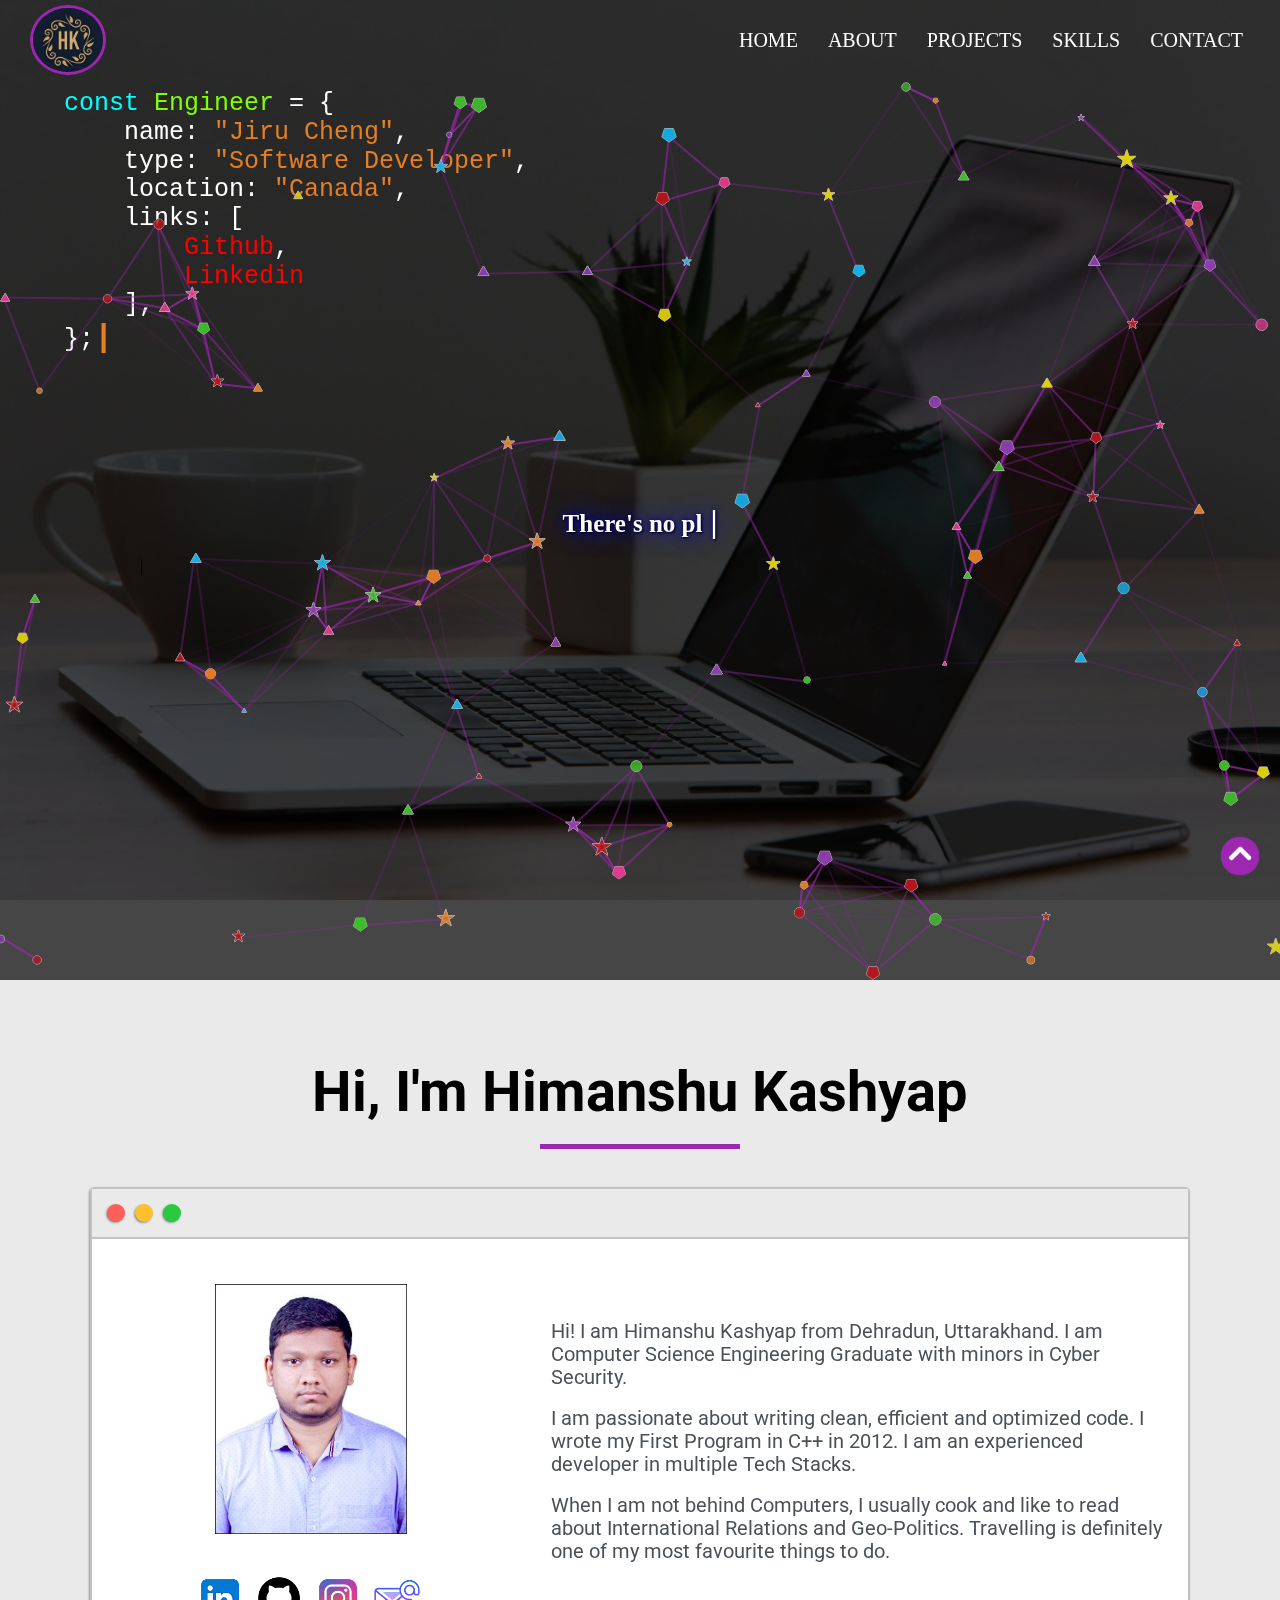
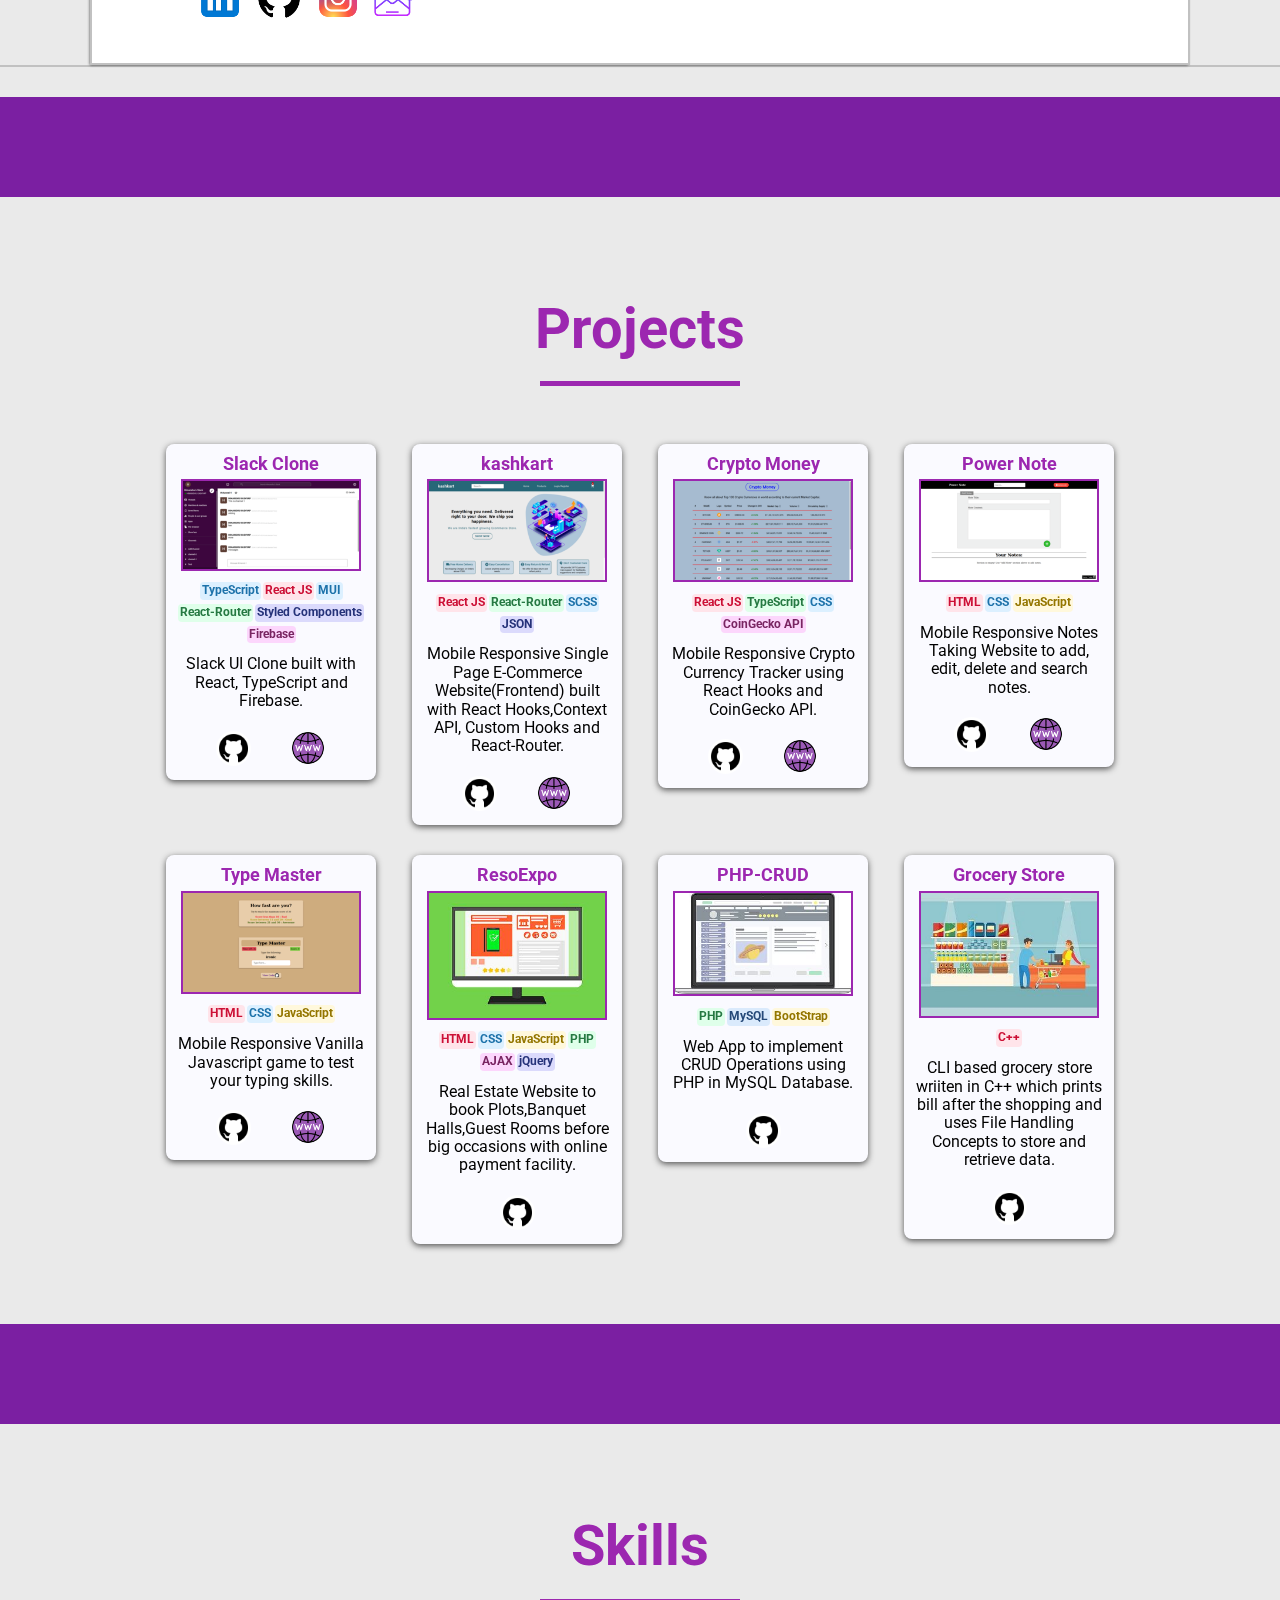
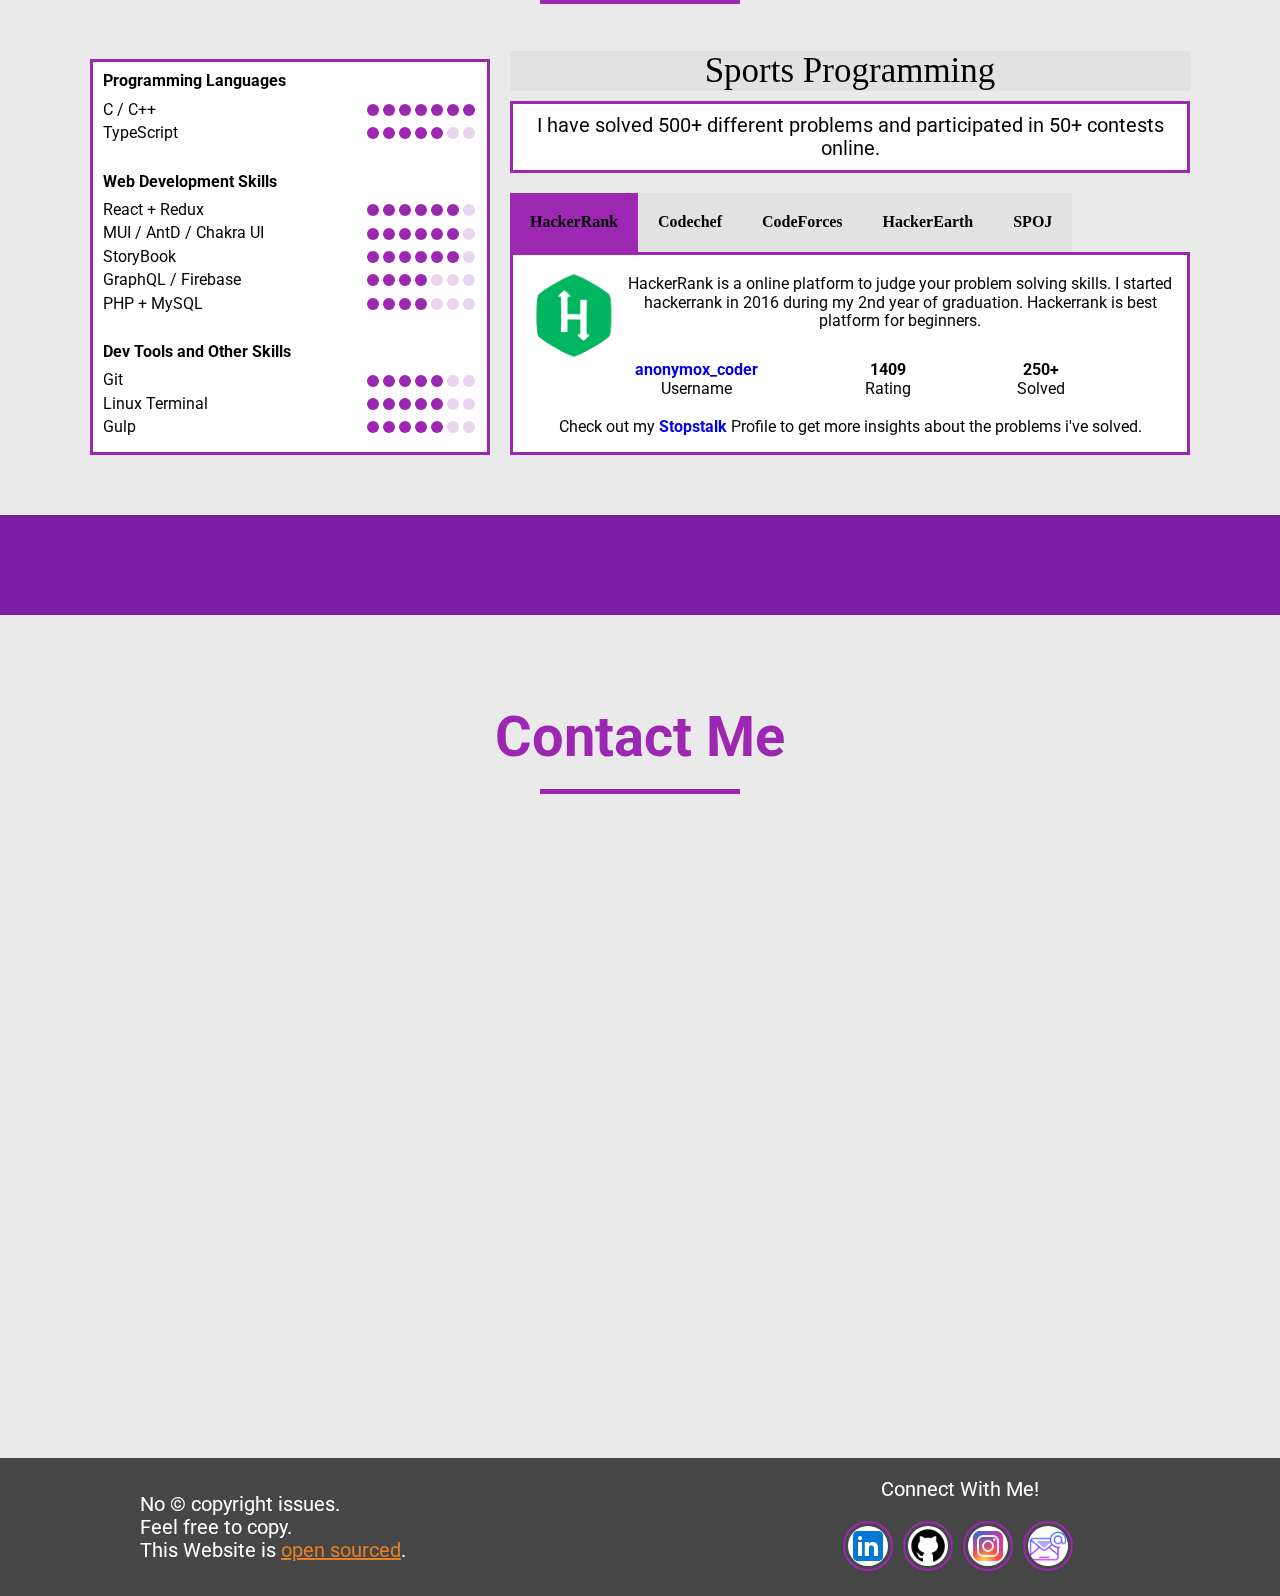
==== index.html @ 7e1792e7 "my portfolio first commit" ====
<!-- 

Greetings !
________________________________________________________________________________________

if (employer) 
{
    yes, I'm always looking for great opportunities;
}
else if (need my help) 
{
    ping me! lets discuss how will I help you;
}
else if (geek) 
{
    hi, I love to be friends with like minded people.
    Connect and Message me, maybe we could help each other.
}

________________________________________________________________________________________

No copyright issues.
Feel free to copy anything and everything from this website.
________________________________________________________________________________________

Website Live on: 9-Oct-2020
Last updated: 28-Nov-2021

Cheers,
Jiru cheng
mailto: jirucheng1202@gmail.com

-->

<!DOCTYPE html>
<html lang="en">

<head>
    <title>Jiru Cheng</title>
    <meta charset="UTF-8">
    <meta name="keywords"
    content="jiru, jirucheng, jirucheng1202, bytebelle, bytebelle0web, software developer, web developer">
    <meta name="description"
        content="Hey, I'm Jiru Cheng a Software Developer from Ottawa, Canada. Here's my portfolio where you can see all my projects, blogs, and achievements.">
    <meta name="author" content="Jiru Cheng">
    <meta name="robots" content="index, follow">
    <meta name="viewport" content="width=device-width, initial-scale=1.0">
    <meta http-equiv="X-UA-Compatible" content="ie=edge">
    <meta name="theme-color" content="#ffffff">

    <link rel="icon" type="image/png" sizes="192x192" href="images/android-chrome-192x192.png">
    <link rel="apple-touch-icon" sizes="180x180" href="images/apple-touch-icon.png">
    <link rel="icon" type="image/png" sizes="32x32" href="images/favicon-32x32.png">
    <link rel="icon" type="image/png" sizes="16x16" href="images/favicon-16x16.png">

    <link rel="stylesheet" type="text/css" href="css/style.css">
    <link rel="stylesheet" type="text/css" href="css/responsive.css">
    <link rel="stylesheet" type="text/css" href="css/normalize.css">

</head>

<body>

    <div class="loader">
        <div class="load-container">
            <p>Fetching</p>
            <div class="loader-dot dot-1"></div>
            <div class="loader-dot dot-2"></div>
            <div class="loader-dot dot-3"></div>
        </div>
        <img src="images/gears.gif" alt="Preloader Image">
    </div>

    <nav class="navbar background height-mob-nav loaderVisibility">
        <div class="logo">
            <img src="images/logo2.jpg" alt="logo">
        </div>

        <ul class="nav-list opacity-mob-nav">
            <li><a href="#home">Home</a></li>
            <li><a href="#about">About</a></li>
            <li><a href="#projects">Projects</a></li>
            <li><a href="#skills">Skills</a></li>
            <li><a href="#contact">Contact</a></li>
        </ul>

        <div class="menu">
            <div class="line1"></div>
            <div class="line2"></div>
            <div class="line3"></div>
        </div>
    </nav>

    <section id="particles-js" class="background loaderVisibility">
        <section class="about-section" id="home">
            <div class="box-main">
                <div class="first-half">
                    <pre class="about-code"><span class="code-info">const</span> <span class="string-highlight">Engineer</span><span class="code-input"> = {
    name: </span><span class="code-data">"Jiru Cheng"</span><span class="code-input">,
    type: </span><span class="code-data">"Software Developer"</span><span class="code-input">,
    location: </span><span class="code-data">"Canada"</span><span class="code-input">,
    links: [</span><span>
        <a class="code-links" href="https://github.com/ByteBell0web/ByteBlle" target="_blank">Github</a><span class="code-input">,</span>
        <a class="code-links" href="" target="_blank">Linkedin</a>
    </span><span class="code-input">],
};</span></pre>
                </div>

                <div class="second-half">
                    <h1 class="typer"></h1>
                </div>
            </div>
        </section>
    </section>

    <section id="about" class="loaderVisibility">
        <h1>Hi, I'm Himanshu Kashyap</h1>
        <div class="about-container">
            <div class="about-nav">
                <div id="dot-1" class="dot"></div>
                <div id="dot-2" class="dot"></div>
                <div id="dot-3" class="dot"></div>
            </div>

            <div class="about-box">
                <div class="left-box">
                    <div class="myimage">
                        <img src="images/my.jpg" alt="my image">
                    </div>

                    <div class="social">
                        <a href="https://www.linkedin.com/in/himankash/" target="_blank"><img src="images/linkedin.png"
                                class="social-logo" alt="Linkedin Logo"></a>
                        <a href="https://github.com/iamhiman/" target="_blank"><img src="images/github.png"
                                class="social-logo" alt="Github Logo"></a>
                        <a href="https://www.instagram.com/himan_kash/" target="_blank"><img src="images/instagram.png"
                                class="social-logo" alt="Instagram Logo"></a>
                        <a href="mailto:kashyap.himanshu27@rocketmail.com" target="_blank"><img src="images/mail.png"
                                class="social-logo" alt="Email Logo"></a>
                    </div>
                </div>

                <div class="right-box">
                    <div class="about-para">
                        <p>Hi! I am Himanshu Kashyap from Dehradun, Uttarakhand. I am Computer Science Engineering
                            Graduate with minors in Cyber Security.</p>
                        <br>

                        <p>I am passionate about writing clean, efficient and optimized code. I wrote my First Program
                            in
                            C++ in 2012. I am an experienced developer in multiple Tech Stacks.</p><br>

                        <p>When I am not behind Computers, I usually cook and like to read about International Relations
                            and Geo-Politics. Travelling is definitely one of my most favourite things to do.</p><br>
                    </div>
                </div>
            </div>
        </div>
    </section>
    <hr>

    <section id="projects" class="loaderVisibility">
        <h1 class="projects-heading">Projects</h1>
        <div class="projects-container">
            <div class="project-card">
                <p class="project-heading">Slack Clone</p>
                <img src="images/slack.png" alt="kashkart" class="project-img">

                <p class="tags">
                    <span class="lang scss">TypeScript</span>
                    <span class="lang react-js">React JS</span>
                    <span class="lang scss">MUI</span>
                    <span class="lang react-router">React-Router</span>
                    <span class="lang json">Styled Components</span>
                    <span class="lang api">Firebase</span>
                </p>

                <p class="project-text">Slack UI Clone built with React, TypeScript and Firebase.</p>

                <div class="project-btn-container">
                    <a href="https://github.com/iamhiman/slack-clone" target="_blank" class="project-btn"><img
                            src="images/github.png" alt="kashkart"></a>
                    <a href="https://slack-clone-hk-e1070.web.app/" target="_blank" class="project-btn"><img
                            src="images/web.png" alt="kashkart"></a>
                </div>
            </div>

            <div class="project-card">
                <p class="project-heading">kashkart</p>
                <img src="images/kashkart.png" alt="kashkart" class="project-img">

                <p class="tags">
                    <span class="lang react-js">React JS</span>
                    <span class="lang react-router">React-Router</span>
                    <span class="lang scss">SCSS</span>
                    <span class="lang json">JSON</span>
                </p>

                <p class="project-text">Mobile Responsive Single Page E-Commerce Website(Frontend) built with React
                    Hooks,Context API, Custom Hooks and React-Router.</p>

                <div class="project-btn-container">
                    <a href="https://github.com/iamhiman/kashkart" target="_blank" class="project-btn"><img
                            src="images/github.png" alt="kashkart"></a>
                    <a href="https://kashkart.netlify.app" target="_blank" class="project-btn"><img src="images/web.png"
                            alt="kashkart"></a>
                </div>
            </div>

            <div class="project-card">
                <p class="project-heading">Crypto Money</p>
                <img src="images/crypto-money.png" alt="crypto-money" class="project-img">

                <p class="tags">
                    <span class="lang react-js">React JS</span>
                    <span class="lang react-router">TypeScript</span>
                    <span class="lang css">CSS</span>
                    <span class="lang api">CoinGecko API</span>
                </p>

                <p class="project-text">Mobile Responsive Crypto Currency Tracker using React Hooks and CoinGecko API.
                </p>

                <div class="project-btn-container">
                    <a href="https://github.com/iamhiman/crypto-money" target="_blank" class="project-btn"><img
                            src="images/github.png" alt="kashkart"></a>
                    <a href="https://crypto-money.netlify.app" target="_blank" class="project-btn"><img
                            src="images/web.png" alt="kashkart"></a>
                </div>
            </div>

            <div class="project-card">
                <p class="project-heading">Power Note</p>
                <img src="images/power-note.png" alt="power-note" class="project-img">

                <p class="tags">
                    <span class="lang html">HTML</span>
                    <span class="lang css">CSS</span>
                    <span class="lang js">JavaScript</span>
                </p>

                <p class="project-text">Mobile Responsive Notes Taking Website to add, edit, delete and search notes.
                </p>

                <div class="project-btn-container">
                    <a href="https://github.com/iamhiman/power-note" target="_blank" class="project-btn"><img
                            src="images/github.png" alt="kashkart"></a>
                    <a href="https://power-note.netlify.app" target="_blank" class="project-btn"><img
                            src="images/web.png" alt="kashkart"></a>
                </div>
            </div>

            <div class="project-card">
                <p class="project-heading">Type Master</p>
                <img src="images/type-master.png" alt="type-master" class="project-img">

                <p class="tags">
                    <span class="lang html">HTML</span>
                    <span class="lang css">CSS</span>
                    <span class="lang js">JavaScript</span>
                </p>

                <p class="project-text">Mobile Responsive Vanilla Javascript game to test your typing skills.</p>

                <div class="project-btn-container">
                    <a href="https://github.com/iamhiman/type-master" target="_blank" class="project-btn"><img
                            src="images/github.png" alt="kashkart"></a>
                    <a href="https://type-master.netlify.app" target="_blank" class="project-btn"><img
                            src="images/web.png" alt="kashkart"></a>
                </div>
            </div>

            <div class="project-card">
                <p class="project-heading">ResoExpo</p>
                <img src="images/resoexpo.jpg" alt="resoexpo" class="project-img">

                <p class="tags">
                    <span class="lang html">HTML</span>
                    <span class="lang css">CSS</span>
                    <span class="lang js">JavaScript</span>
                    <span class="lang php">PHP</span>
                    <span class="lang ajax">AJAX</span>
                    <span class="lang jquery">jQuery</span>
                </p>

                <p class="project-text">Real Estate Website to book Plots,Banquet Halls,Guest Rooms before big occasions
                    with online payment facility.</p>

                <div class="project-btn-container">
                    <a href="https://github.com/iamhiman/resoexpo-capstone" target="_blank" class="project-btn"><img
                            src="images/github.png" alt="kashkart"></a>
                </div>
            </div>

            <div class="project-card">
                <p class="project-heading">PHP-CRUD</p>
                <img src="images/crud.jpg" alt="crud" class="project-img">

                <p class="tags">
                    <span class="lang php">PHP</span>
                    <span class="lang mysql">MySQL</span>
                    <span class="lang bootstrap">BootStrap</span>
                </p>

                <p class="project-text">Web App to implement CRUD Operations using PHP in MySQL Database.</p>

                <div class="project-btn-container">
                    <a href="https://github.com/iamhiman/php-CRUD" target="_blank" class="project-btn"><img
                            src="images/github.png" alt="kashkart"></a>
                </div>
            </div>

            <div class="project-card">
                <p class="project-heading">Grocery Store</p>
                <img src="images/grocery.jpg" alt="grocery-store" class="project-img">

                <p class="tags">
                    <span class="lang cpp">C++</span>
                </p>

                <p class="project-text">CLI based grocery store wriiten in C++ which prints bill after the shopping and
                    uses File Handling
                    Concepts to store and retrieve data.</p>

                <div class="project-btn-container">
                    <a href="https://github.com/iamhiman/grocery-store" target="_blank" class="project-btn"><img
                            src="images/github.png" alt="kashkart"></a>
                </div>
            </div>
        </div>
    </section>
    <hr>

    <section id="skills" class="loaderVisibility">
        <h1>Skills</h1>
        <div class="skills-container">
            <div class="skills-box">
                <div class="program-lang">
                    <p class="sub-heading">Programming Languages</p>
                    <ul class="skills-nav">
                        <li>
                            <p>C / C++</p>
                            <div class="rating">
                                <span></span><span></span><span></span><span></span><span></span><span></span><span></span>
                            </div>
                        </li>
                        <li>
                            <p>TypeScript</p>
                            <div class="rating">
                                <span></span><span></span><span></span><span></span><span></span>
                                <span class="rating-none"></span>
                                <span class="rating-none"></span>
                            </div>
                        </li>
                    </ul>
                </div>

                <div class="web">
                    <p class="sub-heading">Web Development Skills</p>
                    <ul class="skills-nav">
                        <li>
                            <p>React + Redux</p>
                            <div class="rating">
                                <span></span><span></span><span></span><span></span><span></span><span></span>
                                <span class="rating-none"></span>
                            </div>
                        </li>
                        <li>
                            <p>MUI / AntD / Chakra UI</p>
                            <div class="rating">
                                <span></span><span></span><span></span><span></span><span></span><span></span>
                                <span class="rating-none"></span>
                            </div>
                        </li>
                        <li>
                            <p>StoryBook</p>
                            <div class="rating">
                                <span></span><span></span><span></span><span></span><span></span><span></span>
                                <span class="rating-none"></span>
                            </div>
                        </li>
                        <li>
                            <p>GraphQL / Firebase</p>
                            <div class="rating">
                                <span></span><span></span><span></span><span></span>
                                <span class="rating-none"></span>
                                <span class="rating-none"></span>
                                <span class="rating-none"></span>
                            </div>
                        </li>
                        <li>
                            <p>PHP + MySQL</p>
                            <div class="rating">
                                <span></span><span></span><span></span><span></span>
                                <span class="rating-none"></span>
                                <span class="rating-none"></span>
                                <span class="rating-none"></span>
                            </div>
                        </li>
                    </ul>
                </div>

                <div class="dev-tools">
                    <p class="sub-heading">Dev Tools and Other Skills</p>
                    <ul class="skills-nav">
                        <li>
                            <p>Git</p>
                            <div class="rating">
                                <span></span><span></span><span></span><span></span><span></span>
                                <span class="rating-none"></span>
                                <span class="rating-none"></span>
                            </div>
                        </li>
                        <li>
                            <p>Linux Terminal</p>
                            <div class="rating">
                                <span></span><span></span><span></span><span></span><span></span>
                                <span class="rating-none"></span>
                                <span class="rating-none"></span>
                            </div>
                        </li>
                        <li>
                            <p>Gulp</p>
                            <div class="rating">
                                <span></span><span></span><span></span><span></span><span></span>
                                <span class="rating-none"></span>
                                <span class="rating-none"></span>
                            </div>
                        </li>
                    </ul>
                </div>
            </div>

            <div class="sports-programming">
                <p class="content-head">Sports Programming</p>
                <p class="content-text">I have solved 500+ different problems and participated in 50+ contests online.
                </p>
                <div class="mytabs">
                    <input type="radio" id="hackerrank" name="mytabs" checked="checked">
                    <label for="hackerrank">HackerRank</label>
                    <div class="tab">
                        <div class="tab-header">
                            <img src="images/hackerrank.png" alt="hackerrank logo">
                            <p class="tab-text">HackerRank is a online platform to judge your problem solving skills. I
                                started hackerrank in 2016 during my 2nd year of graduation. Hackerrank is best platform
                                for beginners.</p>
                        </div>
                        <div class="coding-section">
                            <div>
                                <p><a href="https://www.hackerrank.com/anonymox_coder"
                                        target="_blank"><b>anonymox_coder</b></a></p>
                                <p>Username</p>
                            </div>
                            <div>
                                <p><b>1409</b></p>
                                <p>Rating</p>
                            </div>
                            <div>
                                <p><b>250+</b></p>
                                <p>Solved</p>
                            </div>
                        </div>

                        <p>Check out my <a href="https://www.stopstalk.com/user/profile/himan_kash"
                                target="_blank"><b>Stopstalk</b></a> Profile to get more insights about the problems
                            i've solved. </p>
                    </div>

                    <input type="radio" id="codechef" name="mytabs">
                    <label for="codechef">Codechef</label>
                    <div class="tab">
                        <div class="tab-header">
                            <img src="images/codechef.png" alt="codechef logo">
                            <p class="tab-text">Codechef is a global programming community that fosters learning and
                                friendly competition. It hosts 3 mandatory global contests per month.</p>
                        </div>
                        <div class="coding-section">
                            <div>
                                <p><a href="https://www.codechef.com/users/himan_kash"
                                        target="_blank"><b>himan_kash</b></a></p>
                                <p>Username</p>
                            </div>
                            <div>
                                <p><b>1555</b></p>
                                <p>Rating</p>
                            </div>
                            <div>
                                <p><b>100+</b></p>
                                <p>Solved</p>
                            </div>
                        </div>
                        <p>Check out my <a href="https://www.stopstalk.com/user/profile/himan_kash"
                                target="_blank"><b>Stopstalk</b></a> Profile to get more insights about the problems
                            i've solved. </p>
                    </div>

                    <input type="radio" id="codeforces" name="mytabs">
                    <label for="codeforces">CodeForces</label>
                    <div class="tab">
                        <div class="tab-header">
                            <img src="images/codeforces.png" alt="codeforces logo">
                            <p class="tab-text">Codeforces is a Russian website dedicated to competitive programming.
                                Codeforces organises 4-6 short contest per month.</p>
                        </div>
                        <div class="coding-section">
                            <div>
                                <p><a href="https://codeforces.com/profile/himan_kash_27"
                                        target="_blank"><b>himan_kash_27</b></a></p>
                                <p>Username</p>
                            </div>
                            <div>
                                <p><b>1094</b></p>
                                <p>Rating</p>
                            </div>
                            <div>
                                <p><b>100+</b></p>
                                <p>Solved</p>
                            </div>
                        </div>
                        <p>Check out my <a href="https://www.stopstalk.com/user/profile/himan_kash"
                                target="_blank"><b>Stopstalk</b></a> Profile to get more insights about the problems
                            i've solved. </p>
                    </div>

                    <input type="radio" id="hackerearth" name="mytabs">
                    <label for="hackerearth">HackerEarth</label>
                    <div class="tab">
                        <div class="tab-header">
                            <img src="images/hackerearth.png" alt="hackerearth logo">
                            <p class="tab-text">HackerEarth is a startup technology company based in Bangalore, India
                                that provides recruitment solutions. Hackerearth also has good tutorials for learning
                                new topics.</p>
                        </div>
                        <div class="coding-section">
                            <div>
                                <p><a href="https://www.hackerearth.com/@himan_kash"
                                        target="_blank"><b>himan_kash</b></a></p>
                                <p>Username</p>
                            </div>
                            <div>
                                <p><b>1197</b></p>
                                <p>Rating</p>
                            </div>
                            <div>
                                <p><b>40+</b></p>
                                <p>Solved</p>
                            </div>
                        </div>
                        <p>Check out my <a href="https://www.stopstalk.com/user/profile/himan_kash"
                                target="_blank"><b>Stopstalk</b></a> Profile to get more insights about the problems
                            i've solved. </p>
                    </div>

                    <input type="radio" id="spoj" name="mytabs">
                    <label for="spoj">SPOJ</label>
                    <div class="tab">
                        <div class="tab-header">
                            <img src="images/spoj.png" alt="spoj logo">
                            <p class="tab-text">SPOJ – Sphere Online Judge – is a problemset archive, online judge and
                                contest hosting service accepting solutions in many languages. Spoj has best problem for
                                your learning.</p>
                        </div>
                        <div class="coding-section">
                            <div>
                                <p><a href="https://www.spoj.com/users/him_kash_27/"
                                        target="_blank"><b>him_kash_27</b></a></p>
                                <p>Username</p>
                            </div>
                            <div>
                                <p><b>43038</b></p>
                                <p>World Rank</p>
                            </div>
                            <div>
                                <p><b>17</b></p>
                                <p>Solved</p>
                            </div>
                        </div>
                        <p>Check out my <a href="https://www.stopstalk.com/user/profile/himan_kash"
                                target="_blank"><b>Stopstalk</b></a> Profile to get more insights about the problems
                            i've solved. </p>
                    </div>
                </div>
            </div>
        </div>
    </section>
    <hr>

    <section class="contact loaderVisibility" id="contact">
        <h1 class="text-center">Contact Me</h1>
        <iframe src="form.php" width="100%" style="height:660px;border:none;"></iframe>
    </section>

    <footer class="background loaderVisibility">
        <div class="footer-content">
            <div class="footer-text">
                <p>No &copy; copyright issues.<br>Feel free to copy.<br>This Website is
                    <a href="https://github.com/iamhiman/personal-portfolio-website" target="_blank"
                        class="open-sourced"><span>open sourced</span></a>.
                </p>
            </div>

            <div class="footer-social">
                <div class="footer-social-text">
                    <p>Connect With Me!</p>
                </div>
                <div>
                    <a href="https://www.linkedin.com/in/himankash/" target="_blank"><img src="images/linkedin.png"
                            class="footer-icon" alt="Linkedin Logo"></a>
                    <a href="https://github.com/iamhiman/" target="_blank"><img src="images/github.png"
                            class="footer-icon" alt="Github Logo"></a>
                    <a href="https://www.instagram.com/himan_kash/" target="_blank"><img src="images/instagram.png"
                            class="footer-icon" alt="Instagram Logo"></a>
                    <a href="mailto:kashyap.himanshu27@rocketmail.com" target="_blank"><img src="images/mail.png"
                            class="footer-icon" alt="Email Logo"></a>
                </div>
            </div>
        </div>
    </footer>
    <a class="go-up-btn loaderVisibility" href="#home"><img src="images/scrollup.png" alt="scrollup button"></a>

    <script>
        let loader = document.querySelector(".loader")
        let loaderVisibility = document.getElementsByClassName("loaderVisibility");
        window.addEventListener("load", vanish);

        function vanish() {
            loader.classList.add("disappear");
            let i;
            for (i = 0; i < loaderVisibility.length; i++) {
                loaderVisibility[i].classList.add("noLoaderVisibility");
            }
        }
    </script>

    <script type="text/javascript" src="js/particles.js"></script>
    <script type="text/javascript" src="js/app.js"></script>
    <script type="text/javascript" src="js/typed.js"></script>
    <script type="text/javascript" src="js/script.js"></script>

</body>

</html>
---- css/style.css ----
/* ==================================================
                     Google Fonts
================================================== */

@import url("https://fonts.googleapis.com/css2?family=Roboto:wght@100;300;400;500;700&display=swap");

/* ==================================================
                     CSS Reset
================================================== */

* {
  margin: 0;
  padding: 0;
  box-sizing: border-box;
}

html {
  scroll-behavior: smooth;
  overflow-x: hidden;
}

body {
  background-color: #eaeaea;
}

a,
button {
  outline: none;
}

hr {
  border: 50px solid #7b1fa2;
}

/* ==================================================
                    Preloader
================================================== */

.loader {
  position: fixed;
  background: #d3d3d3;
  height: 100%;
  width: 100%;
  display: -webkit-box;
  display: flex;
  -webkit-box-orient: vertical;
  -webkit-box-direction: normal;
  flex-direction: column;
  -webkit-box-pack: center;
  justify-content: center;
  -webkit-box-align: center;
  align-items: center;
  text-align: center;
}

.load-container {
  margin: 0 50px;
  display: -webkit-inline-box;
  display: inline-flex;
  -webkit-box-align: center;
  align-items: center;
  -webkit-box-pack: center;
  justify-content: center;
}

.load-container p {
  font-size: 30px;
  font-family: "Roboto", sans-serif;
  margin-right: 15px;
  color: #3b3c36;
}

.loader-dot {
  height: 10px;
  width: 10px;
  background-color: rgb(122, 122, 122);
  display: inline-block;
  margin-right: 10px;
  margin-top: 7px;
  border-radius: 50px;
  -webkit-animation: dotLoaders 1.5s linear infinite forwards;
  animation: dotLoaders 1.5s linear infinite forwards;
}

.dot-1 {
  -webkit-animation-delay: 0.25s;
  animation-delay: 0.25s;
}

.dot-2 {
  -webkit-animation-delay: 0.5s;
  animation-delay: 0.5s;
}

.dot-3 {
  -webkit-animation-delay: 0.75s;
  animation-delay: 0.75s;
}

@-webkit-keyframes dotLoaders {
  0% {
    background-color: #3b3c36de;
    -webkit-transform: scale(0.8);
    transform: scale(0.8);
  }

  50% {
    background-color: #0f0f0fd8;
    -webkit-transform: scale(1.5);
    transform: scale(1.5);
  }

  100% {
    background-color: #3b3c36de;
    -webkit-transform: scale(0.8);
    transform: scale(0.8);
  }
}

@keyframes dotLoaders {
  0% {
    background-color: #3b3c36de;
    -webkit-transform: scale(0.8);
    transform: scale(0.8);
  }

  50% {
    background-color: #0f0f0fd8;
    -webkit-transform: scale(1.5);
    transform: scale(1.5);
  }

  100% {
    background-color: #3b3c36de;
    -webkit-transform: scale(0.8);
    transform: scale(0.8);
  }
}

.disappear {
  -webkit-animation: vanish 1s forwards;
  animation: vanish 1s forwards;
}

@-webkit-keyframes vanish {
  100% {
    opacity: 0;
    visibility: hidden;
  }
}

@keyframes vanish {
  100% {
    opacity: 0;
    visibility: hidden;
  }
}

.loaderVisibility {
  visibility: hidden;
  position: fixed;
}

.noLoaderVisibility {
  visibility: visible;
  position: relative;
}

/* ==================================================
                    Particles-js
================================================== */

#particles-js {
  height: 100vh;
  width: 100vw;
}

#particles-js canvas {
  position: absolute;
  z-index: 1;
}

/* ==================================================
                       Navbar
================================================== */

.background {
  background: rgba(0, 0, 0, 0.7) url("../images/bg.jpg");
  background-size: cover;
  background-blend-mode: darken;
  background-attachment: fixed;
  background-position: center center;
}

.logo {
  display: -webkit-box;
  display: flex;
  -webkit-box-align: center;
  align-items: center;
  margin-left: 30px;
}

.logo img {
  width: 76px;
  border-radius: 50%;
  border: 3px solid #9c27b0;
}

.navbar {
  display: -webkit-box;
  display: flex;
  height: 80px;
  position: -webkit-sticky;
  position: sticky;
  top: 0;
  z-index: 999;
}

.nav-list {
  display: -webkit-box;
  display: flex;
  -webkit-box-align: center;
  align-items: center;
  margin-left: auto;
  margin-right: 22px;
}

.nav-list li {
  list-style: none;
}

.nav-list li a {
  position: relative;
  display: block;
  padding: 10px 15px;
  text-align: center;
  font-size: 20px;
  color: white;
  text-transform: uppercase;
  text-decoration: none;
}

.nav-list li a::before {
  content: "";
  position: absolute;
  background: #9c27b0;
  top: 0;
  left: 0;
  width: 100%;
  height: 3px;
  -webkit-transform: scaleX(0);
  transform: scaleX(0);
  -webkit-transform-origin: right;
  transform-origin: right;
  -webkit-transition: 0.7s;
  transition: 0.7s;
}

.nav-list li a:hover::before {
  -webkit-transform: scaleX(1);
  transform: scaleX(1);
}

.nav-list li a::after {
  content: "";
  position: absolute;
  background: #9c27b0;
  bottom: 0;
  right: 0;
  width: 100%;
  height: 3px;
  -webkit-transform: scaleX(0);
  transform: scaleX(0);
  -webkit-transform-origin: left;
  transform-origin: left;
  -webkit-transition: 0.7s;
  transition: 0.7s;
}

.nav-list li a:hover::after {
  -webkit-transform: scaleX(1);
  transform: scaleX(1);
}

.menu {
  display: none;
  position: absolute;
  cursor: pointer;
  right: 5%;
  top: 15px;
}

.line1,
.line2,
.line3 {
  width: 33px;
  background-color: white;
  height: 4px;
  margin: 5px 3px;
}

.line-1 {
  -webkit-transform: rotate(-45deg);
  transform: rotate(-45deg);
  top: 10px;
  position: relative;
}

.line-2 {
  display: none;
}

.line-3 {
  -webkit-transform: rotate(45deg);
  transform: rotate(45deg);
  position: relative;
  top: 1px;
}

/* ==================================================
                  Background Banner
================================================== */

.about-section {
  height: 100vh;
  width: 100vw;
  position: absolute;
}

.box-main {
  display: -webkit-box;
  display: flex;
  max-width: 90%;
  margin: auto;
  height: 500px;
  -webkit-box-orient: vertical;
  -webkit-box-direction: normal;
  flex-direction: column;
  -webkit-box-pack: justify;
  justify-content: space-between;
  -webkit-box-align: center;
  align-items: center;
}

.first-half {
  width: 40%;
  margin-top: 10px;
  align-self: flex-start;
}

.about-code {
  font-size: 25px;
}

.about-code::after {
  content: "|";
  color: #e67e22;
  -webkit-animation: blink 500ms linear infinite alternate;
  animation: blink 500ms linear infinite alternate;
  font-weight: bolder;
  font-size: xx-large;
}

@-webkit-keyframes blink {
  0% {
    opacity: 0;
  }

  100% {
    opacity: 1;
  }
}

@keyframes blink {
  0% {
    opacity: 0;
  }

  100% {
    opacity: 1;
  }
}

.code-info {
  color: #00ffff;
}

.string-highlight {
  color: #7fff00;
}

.code-data {
  color: #e67e22;
}

.code-links {
  text-decoration: none;
  color: #ff0000;
  z-index: 99;
  position: relative;
}

.code-links:hover {
  text-decoration: underline;
  color: #ff0000;
}

.code-input {
  color: #ffffff;
}

.second-half {
  width: 1000px;
  margin: 5px;
}

.typer {
  width: 100%;
  font-size: 25px;
  color: #fff;
  text-align: center;
  text-shadow: 0px 0px 4px #e67e22;
  text-shadow: 1px 1px 2px #000000, 0 0 25px #0000ff, 0 0 5px #00008b;
}

.typer::after {
  content: " |";
  -webkit-animation: blink 0.5s linear infinite;
  animation: blink 0.5s linear infinite;
  font-weight: bolder;
  font-size: xx-large;
}

@keyframes blink {
  0% {
    opacity: 0;
  }

  100% {
    opacity: 1;
  }
}

/* ==================================================
                       About
================================================== */

#about {
  border-bottom: 2px solid #c1c1c1;
  margin-bottom: 30px;
}

#about h1 {
  font-family: "Roboto", sans-serif;
  text-align: center;
  font-size: 56px;
  margin-top: 0px;
  padding-top: 80px;
}

#about h1::after {
  display: block;
  height: 5px;
  background-color: #9c27b0;
  content: " ";
  width: 200px;
  margin: 0 auto;
  margin-top: 20px;
}

.about-container {
  display: -webkit-box;
  display: flex;
  flex-wrap: wrap;
  border: 2px solid #c1c1c1;
  -webkit-box-orient: vertical;
  -webkit-box-direction: normal;
  flex-direction: column;
  max-width: 1100px;
  margin: 0 auto;
  border-radius: 5px 5px 0 0;
  box-shadow: -1px 1px 3px -1px rgba(0, 0, 0, 0.75);
  width: 95%;
}

.about-nav {
  display: -webkit-box;
  display: flex;
  flex-wrap: wrap;
  padding: 10px;
  border-bottom: 2px solid #c1c1c1;
  background-color: #eaeaea;
}

.dot {
  height: 18px;
  width: 18px;
  border-radius: 50%;
  margin: 5px;
  box-shadow: -1px 1px 3px -1px rgba(0, 0, 0, 0.75);
}

#dot-1 {
  background-color: #fc6058;
}

#dot-2 {
  background-color: #fec02f;
}

#dot-3 {
  background-color: #2aca3e;
}

.about-box {
  display: -webkit-box;
  display: flex;
  flex-wrap: wrap;
  background-color: #fff;
  -webkit-box-align: center;
  align-items: center;
  -webkit-box-pack: center;
  justify-content: center;
}

.left-box,
.right-box {
  padding: 10px;
  margin: 10px;
}

.left-box {
  -webkit-box-flex: 1;
  flex: 1 200px;
}

.right-box {
  -webkit-box-flex: 2;
  flex: 2 200px;
  display: -webkit-box;
  display: flex;
  -webkit-box-orient: vertical;
  -webkit-box-direction: normal;
  flex-direction: column;
}

.myimage {
  text-align: center;
}

.myimage img {
  height: 250px;
  margin-top: 25px;
}

.social {
  text-align: center;
  margin-top: 35px;
  margin-bottom: 15px;
}

.social-logo {
  width: 50px;
  margin-right: 5px;
}

.about-para p {
  font-family: "Roboto", sans-serif;
  font-size: 20px;
  color: #4b5156;
}

/* ==================================================
                     Projects
================================================== */

#projects {
  padding-bottom: 60px;
  padding-top: 50px;
}

.projects-heading {
  text-align: center;
  font-family: "Roboto", sans-serif;
  font-size: 56px;
  margin-top: 0;
  padding-top: 50px;
  color: #9c27b0;
}

.projects-heading::after {
  display: block;
  height: 5px;
  background-color: #9c27b0;
  content: " ";
  width: 200px;
  margin: 0 auto;
  margin-top: 20px;
}

.projects-container {
  display: -webkit-box;
  display: flex;
  flex-wrap: wrap;
  max-width: 1000px;
  margin-left: auto;
  margin-right: auto;
  -webkit-box-pack: space-evenly;
  justify-content: space-evenly;
  padding-top: 10px;
}

.project-card {
  padding: 10px;
  margin: 10px;
  margin-bottom: 20px;
  background: #fafaff;
  text-align: center;
  border-radius: 8px;
  font-family: "Roboto", sans-serif;
  box-shadow: 0 2px 6px #555;
  -webkit-box-flex: 0;
  flex: 0 0 210px;
  align-self: flex-start;
}

.project-text {
  margin-top: 10px;
}

.project-heading {
  text-align: center;
  margin-bottom: 5px;
  font-weight: bold;
  color: #9c27b0;
  font-size: 18px;
}

.project-img {
  width: 180px;
  margin-bottom: 5px;
  border: 2px solid #9c27b0;
}

.project-btn-container {
  margin-top: 20px;
  display: -webkit-box;
  display: flex;
  -webkit-box-pack: space-evenly;
  justify-content: space-evenly;
}

.project-btn img {
  width: 35px;
  border-radius: 50%;
}

.lang {
  display: -webkit-inline-box;
  display: inline-flex;
  font-size: 12px;
  border-radius: 4px;
  padding: 2px;
  margin: 2px -1px;
  font-weight: bold;
}

.html,
.react-js {
  background-color: #ffe4ea;
  color: #cc0f35;
}

.html:hover,
.react-js:hover {
  background-color: #cc0f35;
  color: #ffe4ea;
}

.css,
.scss {
  background-color: #dcf0ff;
  color: #1d72aa;
}

.css:hover,
.scss:hover {
  background-color: #1d72aa;
  color: #dcf0ff;
}

.js {
  background-color: #fff8dc;
  color: #947600;
}

.js:hover {
  background-color: #947600;
  color: #fff8dc;
}

.php,
.react-router {
  background-color: #dfffea;
  color: #257942;
}

.php:hover,
.react-router:hover {
  background-color: #257942;
  color: #dfffea;
}

.mysql {
  background-color: #daeafc;
  color: #254979;
}

.mysql:hover {
  background-color: #254979;
  color: #daeafc;
}

.jquery,
.json {
  background-color: #dbdafc;
  color: #253279;
}

.jquery:hover,
.json:hover {
  background-color: #253279;
  color: #dbdafc;
}

.ajax,
.api {
  background-color: #fcd6fc;
  color: #792562;
}

.ajax:hover,
.api:hover {
  background-color: #792562;
  color: #fcd6fc;
}

.bootstrap {
  background-color: #fff8dc;
  color: #947600;
}

.bootstrap:hover {
  background-color: #947600;
  color: #fff8dc;
}

.cpp {
  background-color: #ffe4ea;
  color: #cc0f35;
}

.cpp:hover {
  background-color: #cc0f35;
  color: #ffe4ea;
}

/* ==================================================
                       Skills
================================================== */

#skills h1 {
  font-size: 56px;
  text-align: center;
  font-family: "Roboto", sans-serif;
  margin-top: 0px;
  padding-top: 90px;
  color: #9c27b0;
}

#skills h1::after {
  display: block;
  height: 5px;
  background-color: #9c27b0;
  content: " ";
  width: 200px;
  margin: 0 auto;
  margin-top: 20px;
  margin-bottom: 30px;
}

.skills-container {
  display: -webkit-box;
  display: flex;
  flex-wrap: wrap;
  -webkit-box-pack: center;
  justify-content: center;
  padding-bottom: 50px;
}

.skills-box {
  padding: 10px;
  margin: 10px;
  -webkit-box-flex: 0;
  flex: 0 1 400px;
  font-family: "Roboto", sans-serif;
  background-color: #ffffff;
  border: 3px solid #9c27b0;
  align-self: flex-end;
}

.program-lang,
.web {
  margin-bottom: 30px;
}

.sub-heading {
  font-family: "Roboto", sans-serif;
  margin-bottom: 10px;
  font-weight: bold;
}

.skills-nav {
  list-style-type: none;
}

.skills-nav li {
  display: -webkit-box;
  display: flex;
  -webkit-box-align: center;
  align-items: center;
  margin-bottom: 5px;
}

.rating {
  display: -webkit-box;
  display: flex;
  margin-left: auto;
}

.rating span {
  height: 12px;
  width: 12px;
  background-color: #9c27b0;
  border-radius: 20px;
  margin: 0 2px;
}

.rating-none {
  opacity: 0.2;
}

.sports-programming {
  -webkit-box-flex: 0;
  flex: 0 1 700px;
}

.sports-programming .content-head {
  margin: 10px;
  text-align: center;
  font-size: 35px;
  background-color: #e2e2e2;
}

.sports-programming .content-text {
  margin: 10px;
  text-align: center;
  font-size: 20px;
  background: #ffffff;
  font-family: "Roboto", sans-serif;
  border: 3px solid #9c27b0;
  padding: 10px 0;
}

.mytabs {
  display: -webkit-box;
  display: flex;
  flex-wrap: wrap;
  margin: 20px 10px 10px 10px;
}

.mytabs input[type="radio"] {
  display: none;
}

.mytabs label {
  padding: 20px;
  background: #e2e2e2;
  font-weight: bold;
  cursor: pointer;
}

.tab-header {
  display: -webkit-box;
  display: flex;
  flex-wrap: wrap;
  -webkit-box-align: center;
  align-items: center;
  -webkit-box-pack: center;
  justify-content: center;
}

.tab-header img {
  width: 100px;
  align-self: center;
}

.tab-header p {
  -webkit-box-flex: 2;
  flex: 2 100px;
}

.mytabs .tab {
  padding: 15px;
  background: #fff;
  -webkit-box-ordinal-group: 2;
  order: 1;
  display: none;
  font-family: "Roboto", sans-serif;
  text-align: center;
  -webkit-transition: 0.6s;
  transition: 0.6s;
}

.mytabs input[type="radio"]:checked + label + .tab {
  display: block;
  border: 3px solid #9c27b0;
}

.mytabs input[type="radio"]:checked + label {
  background: #9c27b0;
  -webkit-transition: 0.8s;
  transition: 0.8s;
}

.coding-section {
  display: -webkit-box;
  display: flex;
  -webkit-box-pack: space-evenly;
  justify-content: space-evenly;
  flex-wrap: wrap;
  margin-bottom: 20px;
}

.tab-text {
  margin-bottom: 25px;
}

.tab a {
  text-decoration: none;
}

.tab a:hover {
  text-decoration: underline;
}

/* ==================================================
                      Contact
================================================== */

.contact h1 {
  font-family: "Roboto", sans-serif;
  text-align: center;
  font-size: 56px;
  margin-top: 0px;
  padding-top: 90px;
  margin-bottom: 0px;
  color: #9c27b0;
}

.contact h1::after {
  display: block;
  height: 5px;
  background-color: #9c27b0;
  content: " ";
  width: 200px;
  margin: 0 auto;
  margin-top: 20px;
}

.text-center {
  text-align: center;
}

.form-container {
  max-width: 80%;
  margin-left: auto;
  margin-right: auto;
  padding-bottom: 40px;
}

.form-container form {
  display: -webkit-box;
  display: flex;
  -webkit-box-orient: vertical;
  -webkit-box-direction: normal;
  flex-direction: column;
  width: 90%;
  font-family: "Roboto", sans-serif;
  margin-left: auto;
  margin-right: auto;
  padding-top: 40px;
}

.forminput {
  margin-bottom: 15px;
  display: -webkit-box;
  display: flex;
  -webkit-box-orient: vertical;
  -webkit-box-direction: normal;
  flex-direction: column;
  -webkit-box-pack: center;
  justify-content: center;
  -webkit-box-align: center;
  align-items: center;
}

.formbtn {
  margin-bottom: 15px;
  display: -webkit-box;
  display: flex;
  -webkit-box-orient: vertical;
  -webkit-box-direction: normal;
  flex-direction: column;
  -webkit-box-pack: center;
  justify-content: center;
  -webkit-box-align: center;
  align-items: center;
}

.forminput input,
.forminput textarea {
  width: 90%;
  padding: 10px;
  border: 2px solid #9c27b0;
  margin: 10px;
  border-radius: 12px;
  font-size: 22px;
  padding-left: 60px;
  background-color: #eaeaea;
  outline: none;
}

.name:focus,
.email:focus,
.message:focus {
  outline: none;
  background-color: #f8f8f8;
}

.name {
  background-image: url("../images/name.png");
  background-position: 1px 0px;
  background-repeat: no-repeat;
  opacity: 1;
  background-size: 50px;
}

.email {
  background-image: url("../images/email.png");
  background-position: 1px 0px;
  background-repeat: no-repeat;
  background-size: 50px;
}

.message {
  background-image: url("../images/message.png");
  background-position: 5px 1px;
  background-repeat: no-repeat;
  resize: none;
  background-size: 50px;
}

.formerror {
  margin-bottom: -15px;
  margin-left: 12px;
  color: red;
  font-weight: bold;
}

.form-button {
  padding: 10px;
  font-size: 20px;
  cursor: pointer;
  border-radius: 8px;
  color: #ffffff;
  background-color: #9c27b0;
  border: 2px solid #9c27b0;
  max-width: 100px;
  margin-left: 10px;
  margin-top: 10px;
  -webkit-transition: 0.6s;
  transition: 0.6s;
  outline: none;
}

.form-button:hover {
  color: #ffffff;
  background-color: #6a1479;
  border: 2px solid #6a1479;
}

/* ==================================================
                      Footer
================================================== */

.footer-content {
  color: #ffffff;
  font-family: "Roboto", sans-serif;
  font-size: 20px;
  display: -webkit-box;
  display: flex;
  flex-wrap: wrap;
  justify-content: space-around;
}

.footer-social {
  -webkit-box-flex: 0;
  flex: 0 1 400px;
  padding: 20px;
  text-align: center;
}

.footer-text {
  -webkit-box-flex: 0;
  flex: 0 1 400px;
  padding: 20px;
  align-self: center;
}

.footer-social-text {
  margin-bottom: 20px;
}

.footer-icon {
  border: 2px solid #9c27b0;
  border-radius: 50%;
  width: 50px;
  margin-right: 5px;
  padding: 3px;
}

.open-sourced {
  color: #e67e22;
}

/* ==================================================
                 Scroll Up Button
================================================== */

.go-up-btn {
  position: fixed;
  bottom: 20px;
  right: 20px;
}

.go-up-btn img {
  width: 40px;
}
---- css/responsive.css ----
@media only screen and (max-width: 1028px) {
  .second-half {
    width: 800px;
  }

  .typer {
    font-size: 22px;
  }
}

@media only screen and (max-width: 800px) {
  .footer-text {
    text-align: center;
  }

  .second-half {
    width: 720px;
  }
}

@media only screen and (max-width: 768px) {
  .nav-list {
    -webkit-box-orient: vertical;
    -webkit-box-direction: normal;
    -ms-flex-direction: column;
    flex-direction: column;
    margin-left: 0;
    margin-right: 0;
  }

  .navbar {
    height: 360px;
    -webkit-box-orient: vertical;
    -webkit-box-direction: normal;
    -ms-flex-direction: column;
    flex-direction: column;
    -webkit-transition: all 0.7s ease-out;
    transition: all 0.7s ease-out;
  }

  .nav-list li {
    margin-bottom: 15px;
  }

  .menu {
    display: block;
  }

  .height-mob-nav {
    height: 72px;
  }

  .opacity-mob-nav {
    opacity: 0;
    pointer-events: none;
  }

  .logo {
    margin-top: 10px;
  }

  .logo img {
    width: 60px;
  }

  .about-code {
    font-size: 22px;
  }

  .second-half {
    width: 600px;
  }

  .typer {
    font-size: 18px;
  }

  .about-para p {
    font-size: 18px;
  }

  .form-container {
    max-width: 90%;
  }

  .form-container form,
  .forminput input,
  .forminput textarea {
    width: 100%;
  }

  .forminput input,
  .forminput textarea {
    padding: 12px;
    font-size: 18px;
    padding-left: 60px;
  }

  .name {
    background-position: 1px -1px;
  }
}

@media only screen and (max-width: 600px) {
  .second-half {
    width: 430px;
  }

  .about-code {
    font-size: 22px;
  }

  .about-box {
    flex-direction: column;
  }

  .right-box {
    text-align: center;
  }
}

@media only screen and (max-width: 450px) {
  .box-main {
    height: 450px;
  }

  .about-code {
    font-size: 18px;
  }

  .second-half {
    width: 315px;
  }

  .typer {
    font-size: 16px;
  }

  .typer::after {
    font-size: large;
  }

  .tab-header {
    -webkit-box-orient: vertical;
    -webkit-box-direction: normal;
    -ms-flex-direction: column;
    flex-direction: column;
  }

  .tab-header img {
    margin-bottom: 15px;
  }

  .tab-text {
    margin-bottom: 5px;
  }

  .coding-section {
    padding: 5px;
  }

  .coding-section div {
    margin-right: 5px;
    padding: 5px;
  }
}

@media only screen and (max-width: 360px) {
  .about-code {
    font-size: 15px;
  }

  .second-half {
    width: 260px;
  }

  .typer {
    font-size: 14px;
  }

  .footer-content {
    font-size: 16px;
  }

  .footer-icon {
    width: 40px;
  }
}

@media only screen and (max-width: 300px) {
  .about-code {
    font-size: 13px;
  }
}
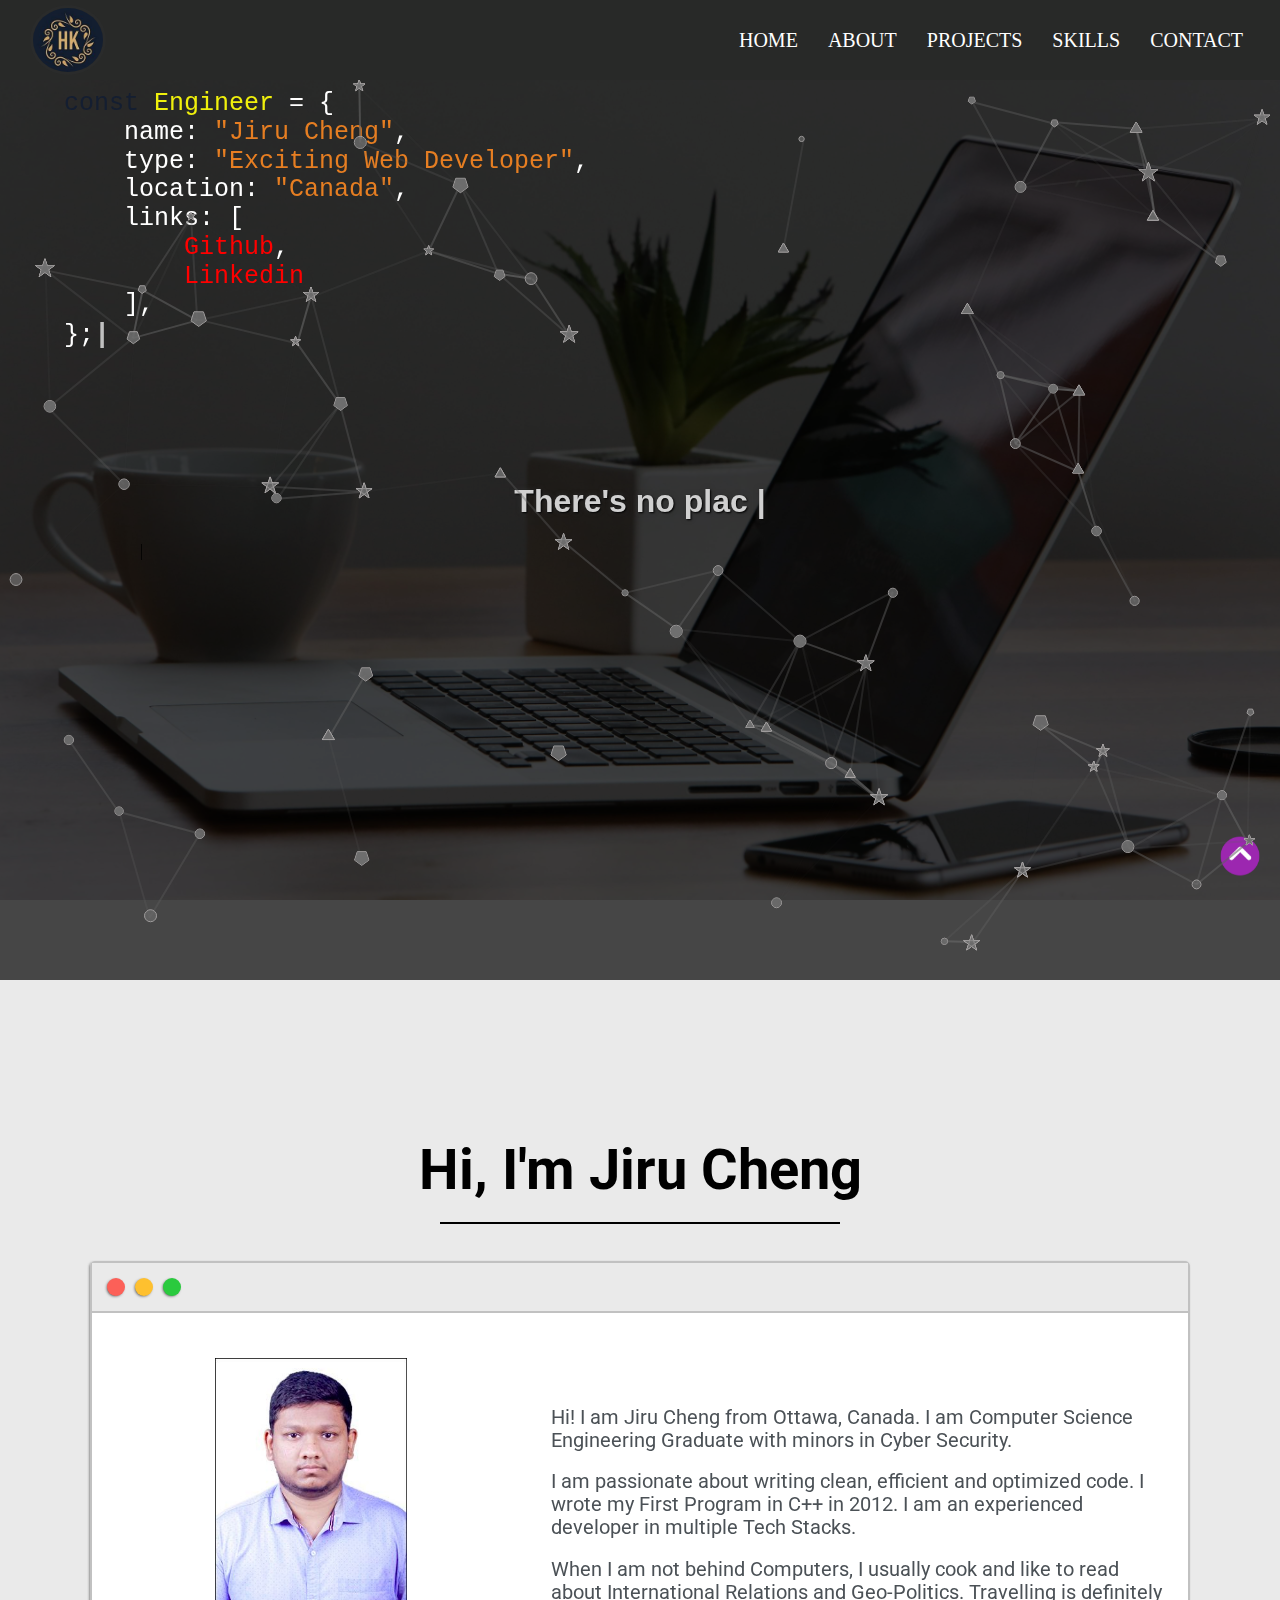
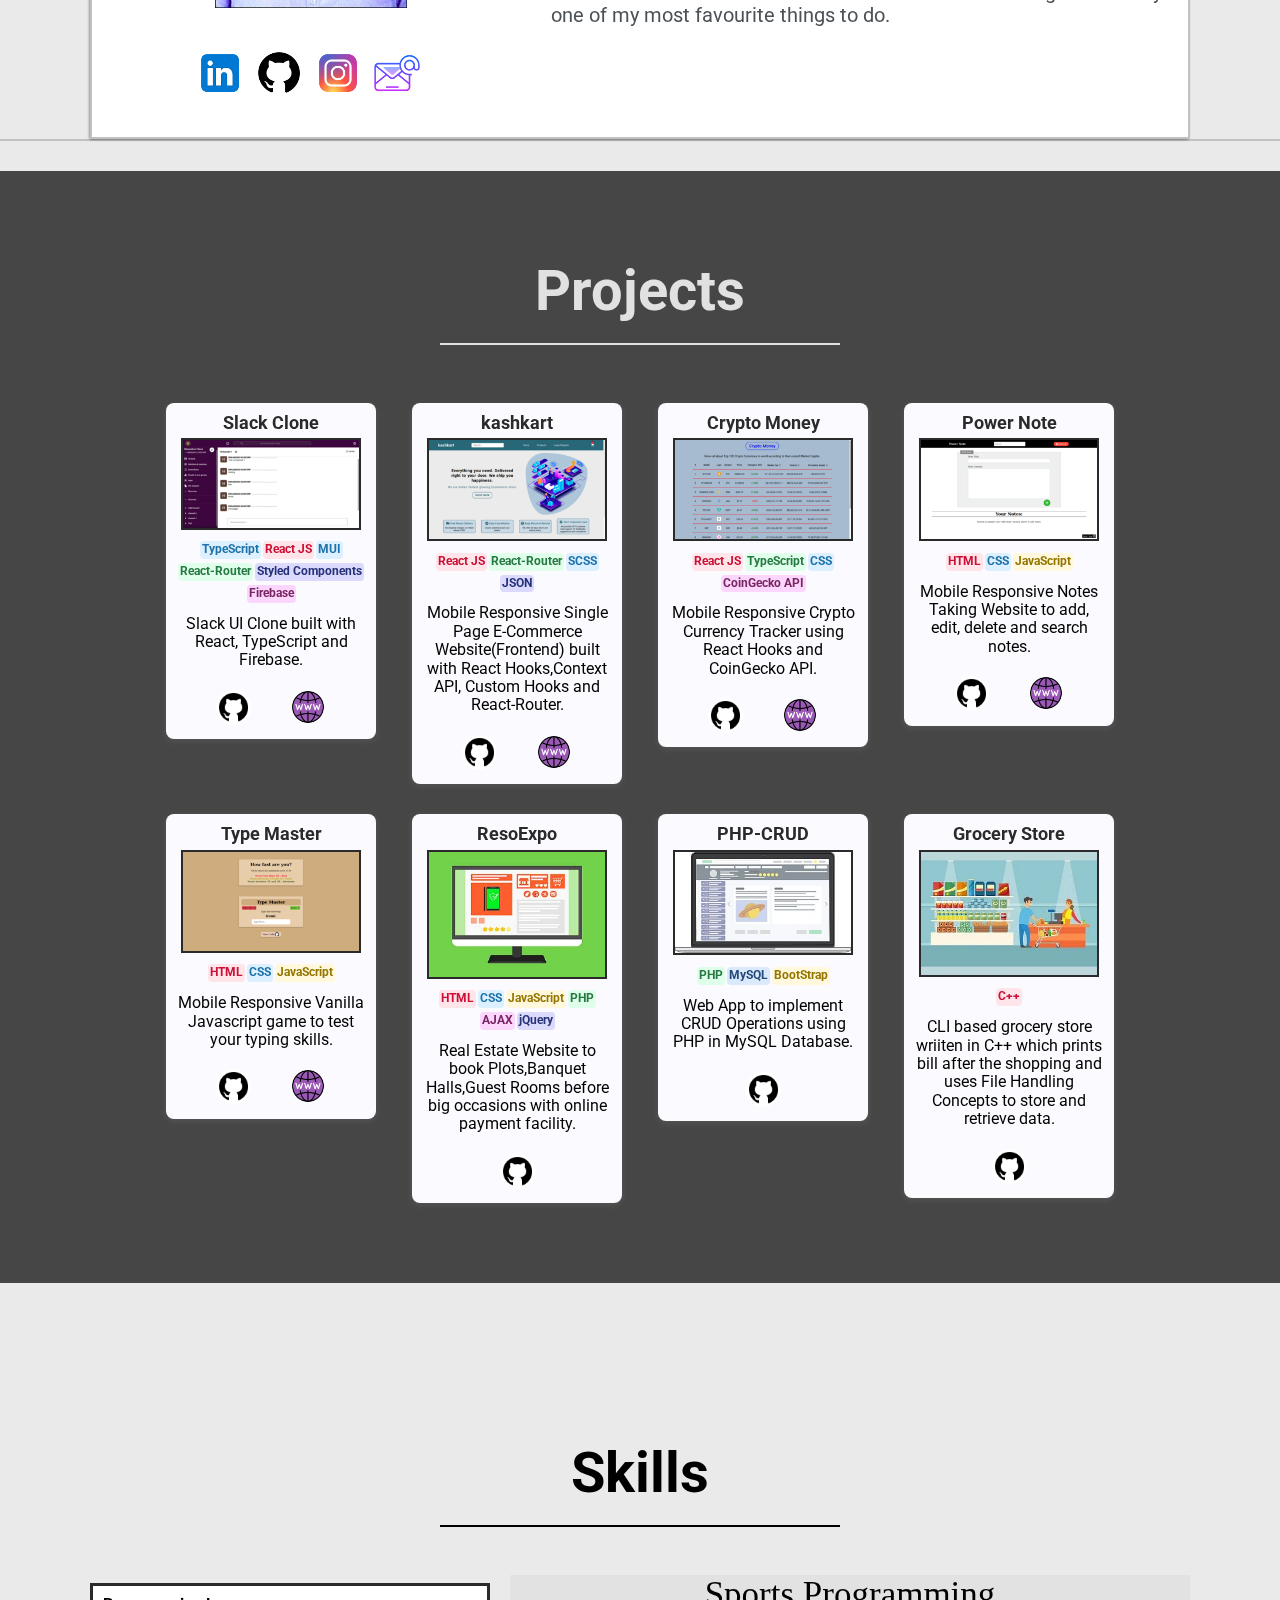
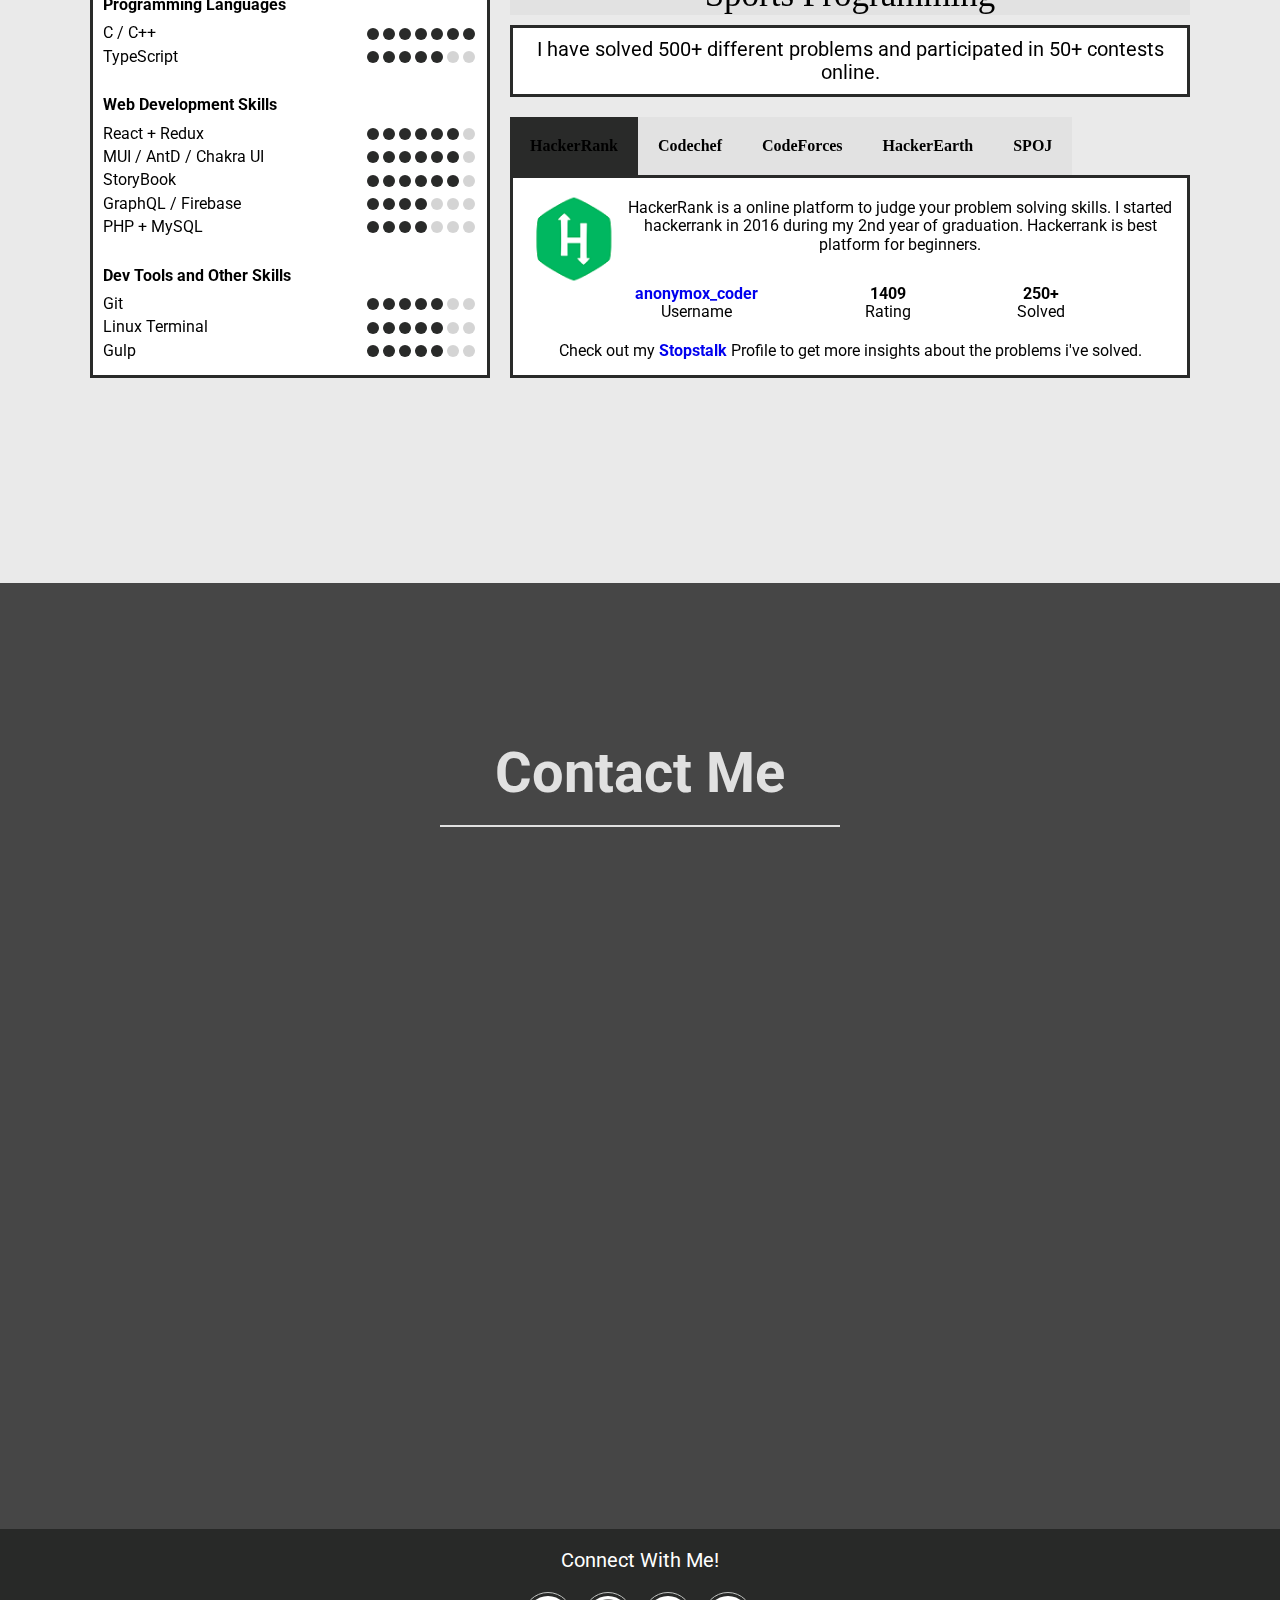
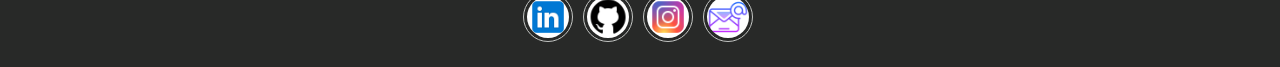
==== commit 4313b7b0: "2" ====
--- a/index.html
+++ b/index.html
@@ -71,7 +71,7 @@
         <img src="images/gears.gif" alt="Preloader Image">
     </div>
 
-    <nav class="navbar background height-mob-nav loaderVisibility">
+    <nav class="navbar graybackground height-mob-nav loaderVisibility">
         <div class="logo">
             <img src="images/logo2.jpg" alt="logo">
         </div>
@@ -97,7 +97,7 @@
                 <div class="first-half">
                     <pre class="about-code"><span class="code-info">const</span> <span class="string-highlight">Engineer</span><span class="code-input"> = {
     name: </span><span class="code-data">"Jiru Cheng"</span><span class="code-input">,
-    type: </span><span class="code-data">"Software Developer"</span><span class="code-input">,
+    type: </span><span class="code-data">"Exciting Web Developer"</span><span class="code-input">,
     location: </span><span class="code-data">"Canada"</span><span class="code-input">,
     links: [</span><span>
         <a class="code-links" href="https://github.com/ByteBell0web/ByteBlle" target="_blank">Github</a><span class="code-input">,</span>
@@ -114,7 +114,7 @@
     </section>
 
     <section id="about" class="loaderVisibility">
-        <h1>Hi, I'm Himanshu Kashyap</h1>
+        <h1 class="projects-heading-title-black">Hi, I'm Jiru Cheng</h1>
         <div class="about-container">
             <div class="about-nav">
                 <div id="dot-1" class="dot"></div>
@@ -131,7 +131,7 @@
                     <div class="social">
                         <a href="https://www.linkedin.com/in/himankash/" target="_blank"><img src="images/linkedin.png"
                                 class="social-logo" alt="Linkedin Logo"></a>
-                        <a href="https://github.com/iamhiman/" target="_blank"><img src="images/github.png"
+                        <a href="https://github.com/ByteBell0web" target="_blank"><img src="images/github.png"
                                 class="social-logo" alt="Github Logo"></a>
                         <a href="https://www.instagram.com/himan_kash/" target="_blank"><img src="images/instagram.png"
                                 class="social-logo" alt="Instagram Logo"></a>
@@ -142,7 +142,7 @@
 
                 <div class="right-box">
                     <div class="about-para">
-                        <p>Hi! I am Himanshu Kashyap from Dehradun, Uttarakhand. I am Computer Science Engineering
+                        <p>Hi! I am Jiru Cheng from Ottawa, Canada. I am Computer Science Engineering
                             Graduate with minors in Cyber Security.</p>
                         <br>
 
@@ -157,10 +157,10 @@
             </div>
         </div>
     </section>
-    <hr>
-
-    <section id="projects" class="loaderVisibility">
-        <h1 class="projects-heading">Projects</h1>
+    <!-- <hr> -->
+
+    <section id="projects" class="background1 loaderVisibility">
+        <h1 class="projects-heading-title">Projects</h1>
         <div class="projects-container">
             <div class="project-card">
                 <p class="project-heading">Slack Clone</p>
@@ -329,10 +329,10 @@
             </div>
         </div>
     </section>
-    <hr>
+    <!-- <hr> -->
 
     <section id="skills" class="loaderVisibility">
-        <h1>Skills</h1>
+        <h1 class="projects-heading-title-black">Skills</h1>
         <div class="skills-container">
             <div class="skills-box">
                 <div class="program-lang">
@@ -583,22 +583,15 @@
             </div>
         </div>
     </section>
-    <hr>
-
-    <section class="contact loaderVisibility" id="contact">
-        <h1 class="text-center">Contact Me</h1>
+    <!-- <hr> -->
+
+    <section class="background2 contact loaderVisibility" id="contact">
+        <h1 class="text-center projects-heading-title">Contact Me</h1>
         <iframe src="form.php" width="100%" style="height:660px;border:none;"></iframe>
     </section>
 
-    <footer class="background loaderVisibility">
+    <footer class="graybackground loaderVisibility">
         <div class="footer-content">
-            <div class="footer-text">
-                <p>No &copy; copyright issues.<br>Feel free to copy.<br>This Website is
-                    <a href="https://github.com/iamhiman/personal-portfolio-website" target="_blank"
-                        class="open-sourced"><span>open sourced</span></a>.
-                </p>
-            </div>
-
             <div class="footer-social">
                 <div class="footer-social-text">
                     <p>Connect With Me!</p>
--- a/css/style.css
+++ b/css/style.css
@@ -28,9 +28,9 @@
   outline: none;
 }
 
-hr {
-  border: 50px solid #7b1fa2;
-}
+/* hr {
+  border: 50px solid rgba(0, 0, 0, 0.7);
+} */
 
 /* ==================================================
                     Preloader
@@ -183,6 +183,9 @@
 /* ==================================================
                        Navbar
 ================================================== */
+.graybackground{
+  background: #282928;
+}
 
 .background {
   background: rgba(0, 0, 0, 0.7) url("../images/bg.jpg");
@@ -192,6 +195,22 @@
   background-position: center center;
 }
 
+.background1 {
+  background: rgba(0, 0, 0, 0.7) url("../images/pexels-cocarinne-6446685.jpg");
+  background-size: cover;
+  background-blend-mode: darken;
+  background-attachment: fixed;
+  background-position: center center;
+}
+
+.background2 {
+  background: rgba(0, 0, 0, 0.7) url("../images/pexels-mlkbnl-11451731.jpg");
+  background-size: cover;
+  background-blend-mode: darken;
+  background-attachment: fixed;
+  background-position: center center;
+}
+
 .logo {
   display: -webkit-box;
   display: flex;
@@ -203,7 +222,7 @@
 .logo img {
   width: 76px;
   border-radius: 50%;
-  border: 3px solid #9c27b0;
+  border: 3px solid #2a2b2b;
 }
 
 .navbar {
@@ -243,11 +262,11 @@
 .nav-list li a::before {
   content: "";
   position: absolute;
-  background: #9c27b0;
+  background: #dbdddd;
   top: 0;
   left: 0;
   width: 100%;
-  height: 3px;
+  height: 1px;
   -webkit-transform: scaleX(0);
   transform: scaleX(0);
   -webkit-transform-origin: right;
@@ -264,11 +283,11 @@
 .nav-list li a::after {
   content: "";
   position: absolute;
-  background: #9c27b0;
+  background: #dbdddd;
   bottom: 0;
   right: 0;
   width: 100%;
-  height: 3px;
+  height: 1px;
   -webkit-transform: scaleX(0);
   transform: scaleX(0);
   -webkit-transform-origin: left;
@@ -354,11 +373,11 @@
 
 .about-code::after {
   content: "|";
-  color: #e67e22;
+  color: #c0c0c0;
   -webkit-animation: blink 500ms linear infinite alternate;
   animation: blink 500ms linear infinite alternate;
   font-weight: bolder;
-  font-size: xx-large;
+  font-size: 27px;
 }
 
 @-webkit-keyframes blink {
@@ -382,11 +401,11 @@
 }
 
 .code-info {
-  color: #00ffff;
+  color: #141e31;
 }
 
 .string-highlight {
-  color: #7fff00;
+  color: #f0f00c;
 }
 
 .code-data {
@@ -411,16 +430,17 @@
 
 .second-half {
   width: 1000px;
-  margin: 5px;
+  margin: 20px;
 }
 
 .typer {
   width: 100%;
-  font-size: 25px;
-  color: #fff;
-  text-align: center;
-  text-shadow: 0px 0px 4px #e67e22;
-  text-shadow: 1px 1px 2px #000000, 0 0 25px #0000ff, 0 0 5px #00008b;
+  font-size: 32px;
+  color: #d0d0d0;
+  font-family: Sans-serif;
+  text-align: center;
+  text-shadow: 0px 0px 4px #fff;
+  text-shadow: 1px 1px 2px #000000, 0 0 5px #303030;
 }
 
 .typer::after {
@@ -448,24 +468,7 @@
 #about {
   border-bottom: 2px solid #c1c1c1;
   margin-bottom: 30px;
-}
-
-#about h1 {
-  font-family: "Roboto", sans-serif;
-  text-align: center;
-  font-size: 56px;
-  margin-top: 0px;
-  padding-top: 80px;
-}
-
-#about h1::after {
-  display: block;
-  height: 5px;
-  background-color: #9c27b0;
-  content: " ";
-  width: 200px;
-  margin: 0 auto;
-  margin-top: 20px;
+  padding-top: 120px;
 }
 
 .about-container {
@@ -585,15 +588,39 @@
   font-size: 56px;
   margin-top: 0;
   padding-top: 50px;
-  color: #9c27b0;
-}
-
-.projects-heading::after {
+  color: #292a29;
+}
+
+.projects-heading-title {
+  text-align: center;
+  font-size: 56px;
+  font-family: "Roboto", sans-serif;
+  color: #e1e1e1;
+}
+
+.projects-heading-title::after {
   display: block;
-  height: 5px;
-  background-color: #9c27b0;
+  height: 2px;
+  background-color: #e1e1e1;
   content: " ";
-  width: 200px;
+  width: 400px;
+  margin: 0 auto;
+  margin-top: 20px;
+}
+
+.projects-heading-title-black {
+  text-align: center;
+  font-size: 56px;
+  font-family: "Roboto", sans-serif;
+  color: #000000;
+}
+
+.projects-heading-title-black::after {
+  display: block;
+  height: 2px;
+  background-color: #000000;
+  content: " ";
+  width: 400px;
   margin: 0 auto;
   margin-top: 20px;
 }
@@ -632,14 +659,14 @@
   text-align: center;
   margin-bottom: 5px;
   font-weight: bold;
-  color: #9c27b0;
+  color: #292a29;
   font-size: 18px;
 }
 
 .project-img {
   width: 180px;
   margin-bottom: 5px;
-  border: 2px solid #9c27b0;
+  border: 2px solid #292a29;
 }
 
 .project-btn-container {
@@ -769,26 +796,10 @@
                        Skills
 ================================================== */
 
-#skills h1 {
-  font-size: 56px;
-  text-align: center;
-  font-family: "Roboto", sans-serif;
-  margin-top: 0px;
-  padding-top: 90px;
-  color: #9c27b0;
-}
-
-#skills h1::after {
-  display: block;
-  height: 5px;
-  background-color: #9c27b0;
-  content: " ";
-  width: 200px;
-  margin: 0 auto;
-  margin-top: 20px;
-  margin-bottom: 30px;
-}
-
+#skills {
+  padding-top: 120px;
+  min-height: 100vh;
+}
 .skills-container {
   display: -webkit-box;
   display: flex;
@@ -805,7 +816,7 @@
   flex: 0 1 400px;
   font-family: "Roboto", sans-serif;
   background-color: #ffffff;
-  border: 3px solid #9c27b0;
+  border: 3px solid #292a29;
   align-self: flex-end;
 }
 
@@ -841,7 +852,7 @@
 .rating span {
   height: 12px;
   width: 12px;
-  background-color: #9c27b0;
+  background-color: #292a29;
   border-radius: 20px;
   margin: 0 2px;
 }
@@ -868,7 +879,7 @@
   font-size: 20px;
   background: #ffffff;
   font-family: "Roboto", sans-serif;
-  border: 3px solid #9c27b0;
+  border: 3px solid #292a29;
   padding: 10px 0;
 }
 
@@ -924,11 +935,11 @@
 
 .mytabs input[type="radio"]:checked + label + .tab {
   display: block;
-  border: 3px solid #9c27b0;
+  border: 3px solid #292a29;
 }
 
 .mytabs input[type="radio"]:checked + label {
-  background: #9c27b0;
+  background: #292a29;
   -webkit-transition: 0.8s;
   transition: 0.8s;
 }
@@ -957,25 +968,8 @@
 /* ==================================================
                       Contact
 ================================================== */
-
-.contact h1 {
-  font-family: "Roboto", sans-serif;
-  text-align: center;
-  font-size: 56px;
-  margin-top: 0px;
-  padding-top: 90px;
-  margin-bottom: 0px;
-  color: #9c27b0;
-}
-
-.contact h1::after {
-  display: block;
-  height: 5px;
-  background-color: #9c27b0;
-  content: " ";
-  width: 200px;
-  margin: 0 auto;
-  margin-top: 20px;
+#contact {
+  padding-top : 120px;
 }
 
 .text-center {
@@ -1032,7 +1026,7 @@
 .forminput textarea {
   width: 90%;
   padding: 10px;
-  border: 2px solid #9c27b0;
+  border: 2px solid #292a29;
   margin: 10px;
   border-radius: 12px;
   font-size: 22px;
@@ -1084,8 +1078,8 @@
   cursor: pointer;
   border-radius: 8px;
   color: #ffffff;
-  background-color: #9c27b0;
-  border: 2px solid #9c27b0;
+  background-color: #292a29;
+  border: 2px solid #292a29;
   max-width: 100px;
   margin-left: 10px;
   margin-top: 10px;
@@ -1133,7 +1127,7 @@
 }
 
 .footer-icon {
-  border: 2px solid #9c27b0;
+  border: 1px solid #c2c4c2;
   border-radius: 50%;
   width: 50px;
   margin-right: 5px;
--- a/css/responsive.css
+++ b/css/responsive.css
@@ -1,6 +1,6 @@
 @media only screen and (max-width: 1028px) {
   .second-half {
-    width: 800px;
+    width: 900px;
   }
 
   .typer {
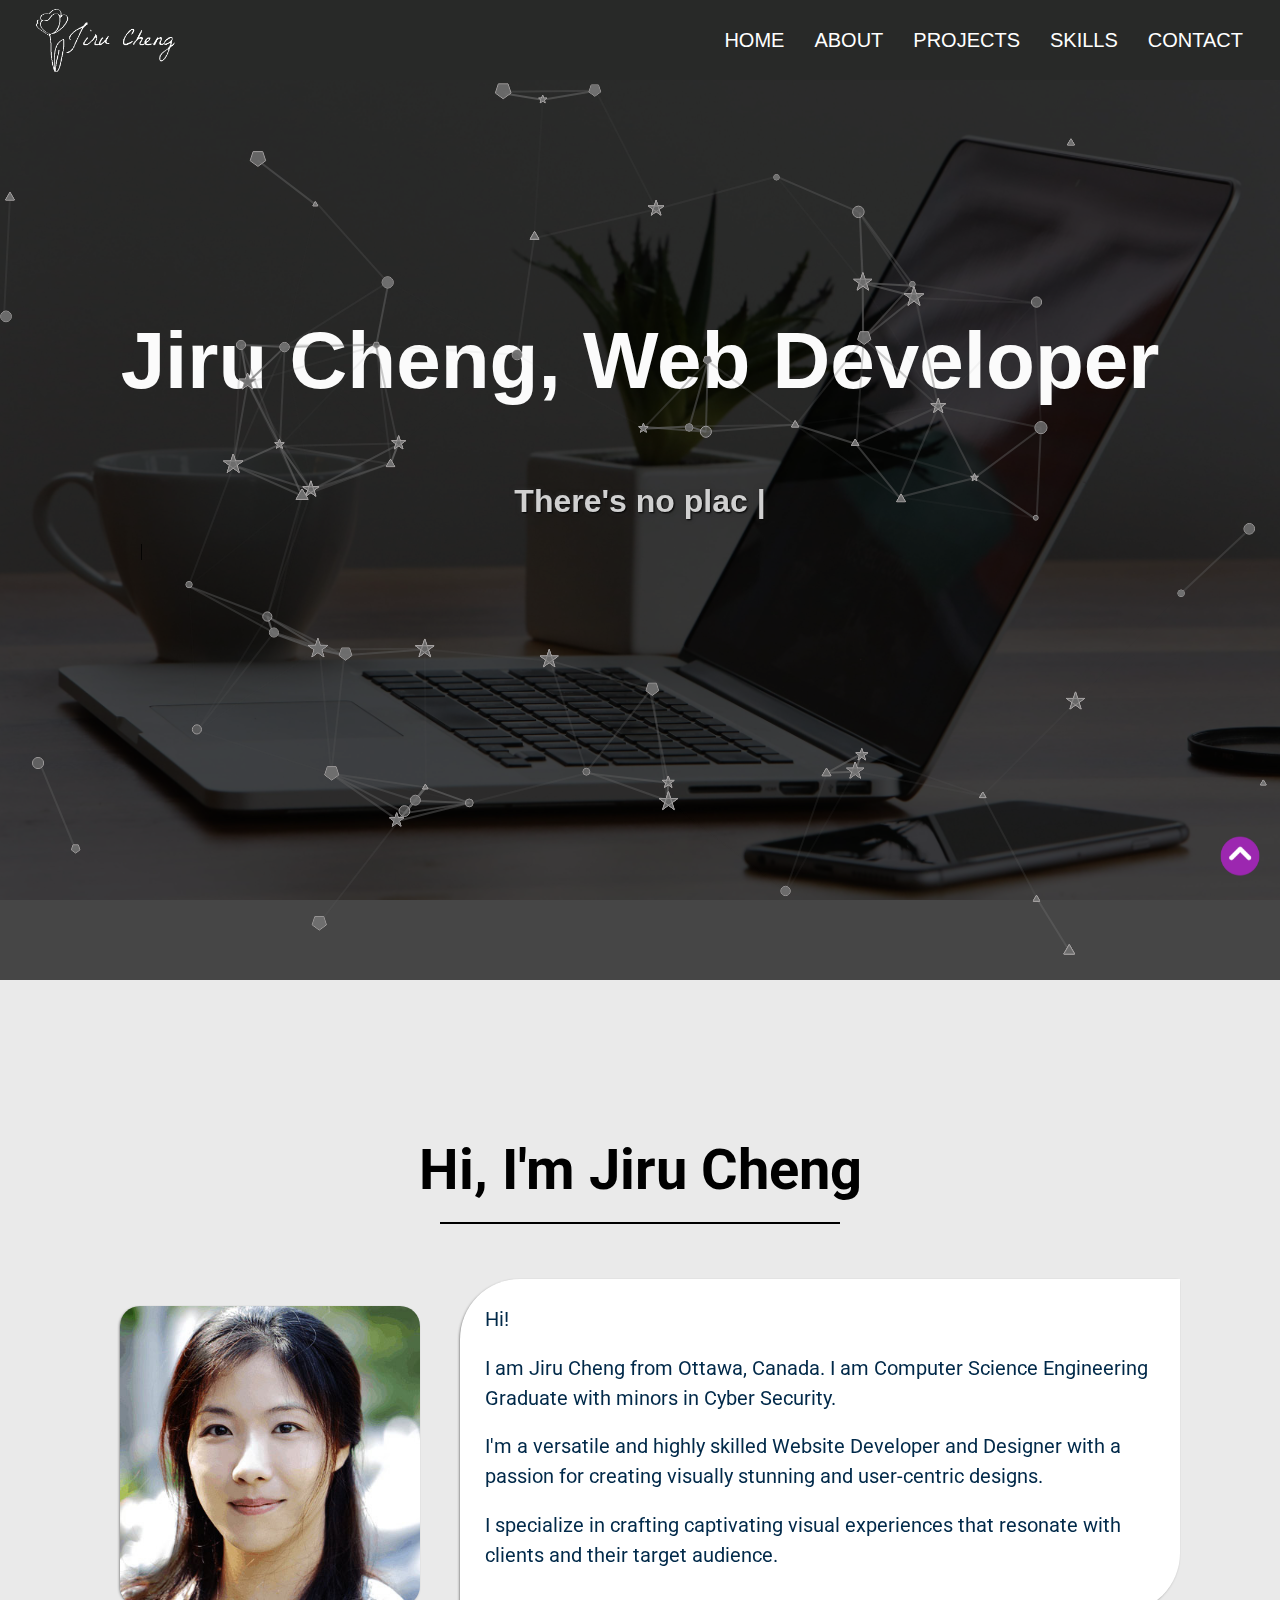
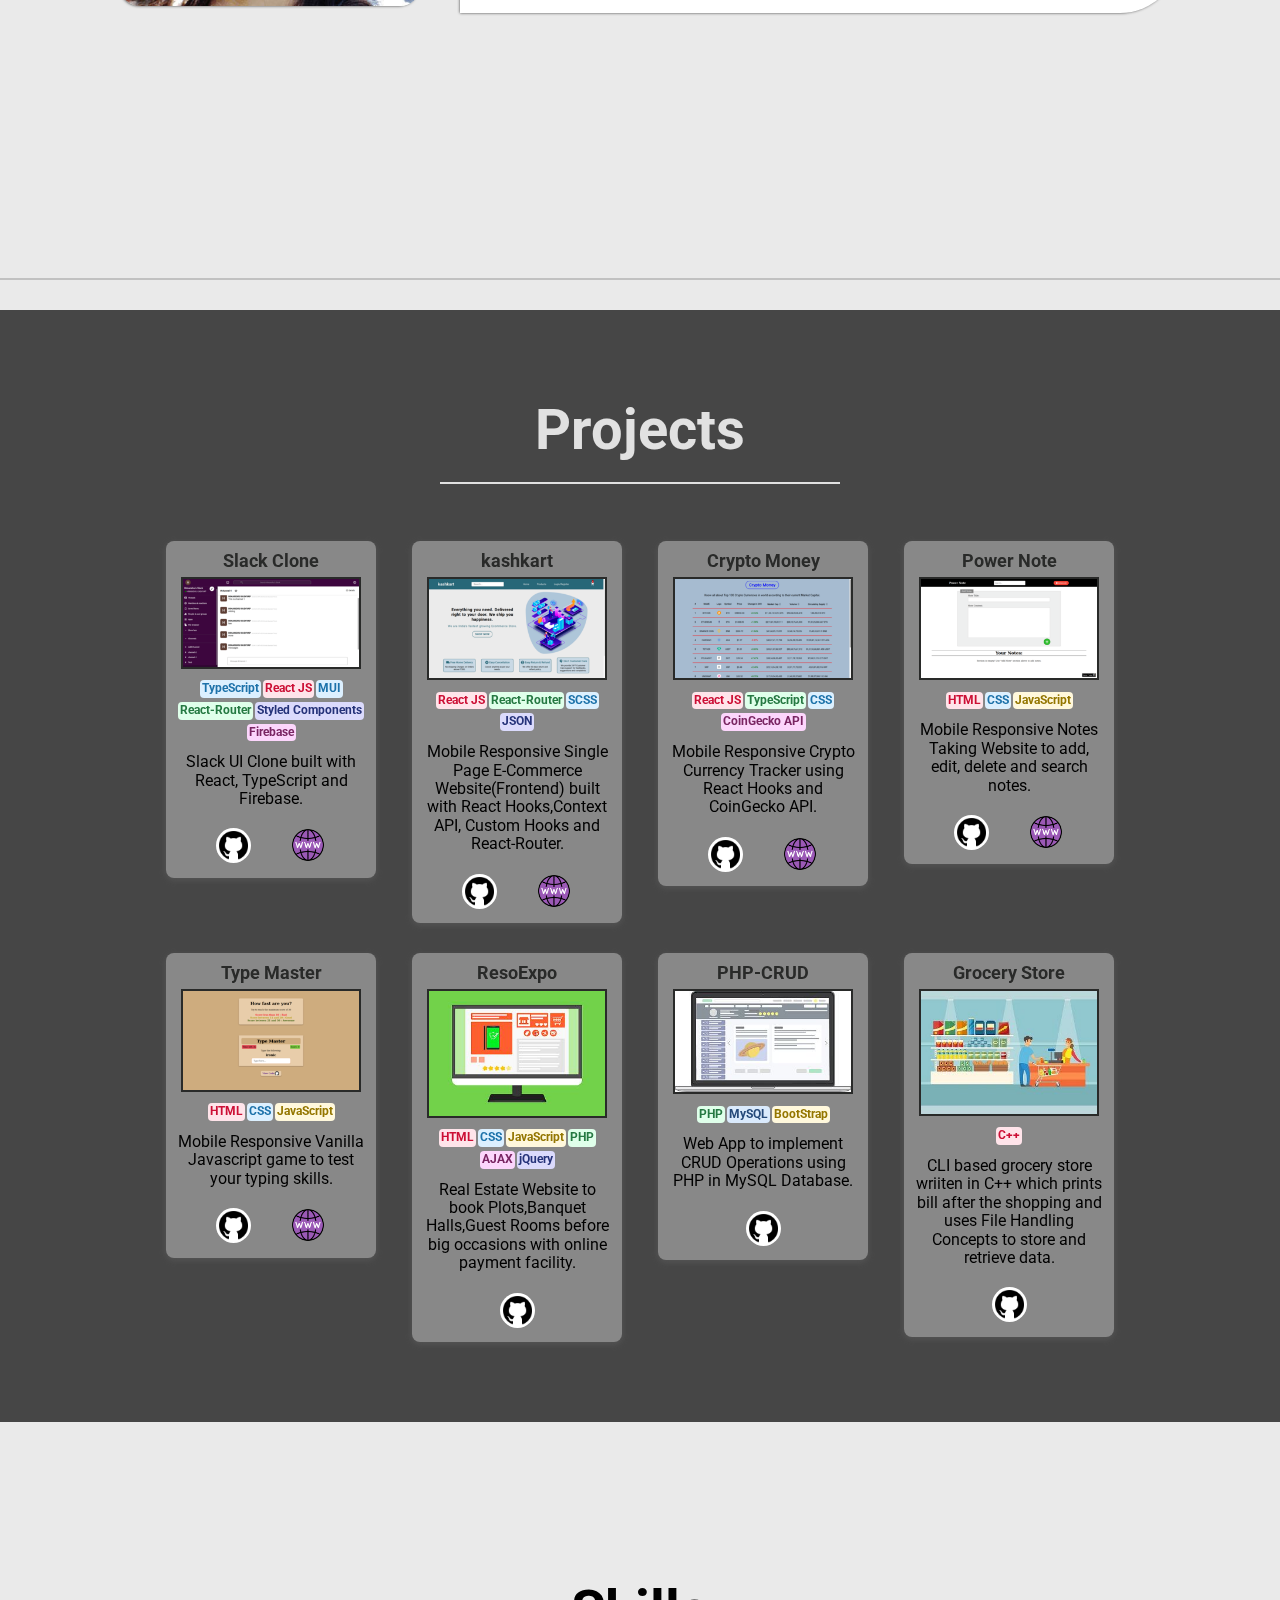
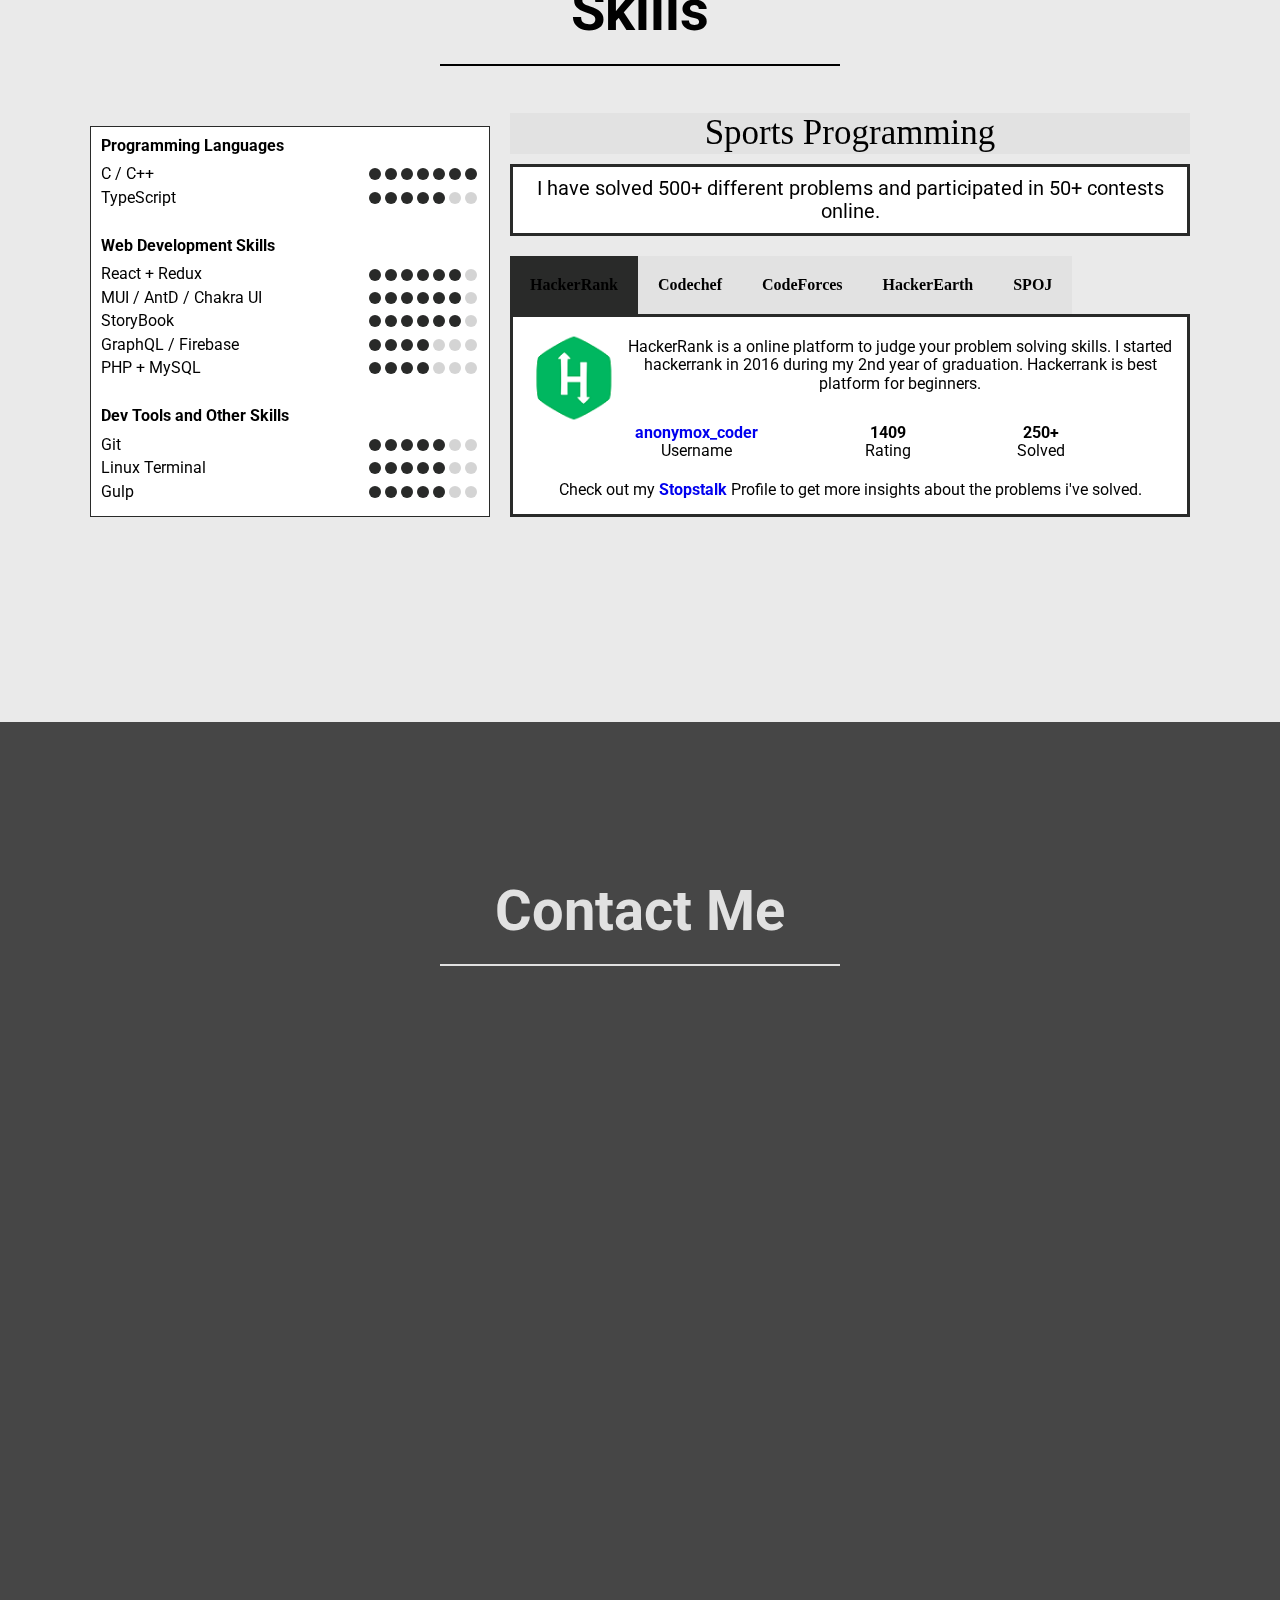
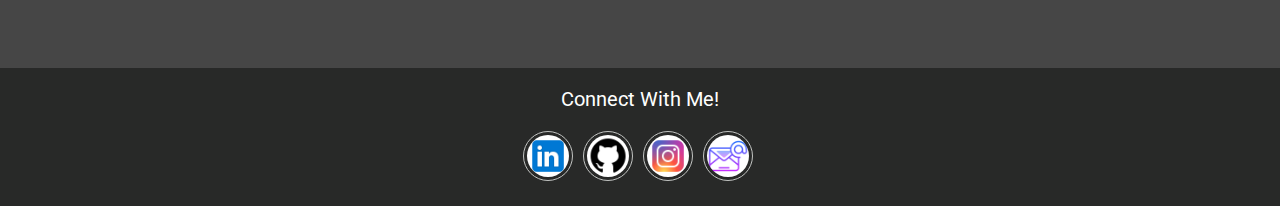
==== commit 518d706b: "3" ====
--- a/index.html
+++ b/index.html
@@ -23,9 +23,6 @@
 Feel free to copy anything and everything from this website.
 ________________________________________________________________________________________
 
-Website Live on: 9-Oct-2020
-Last updated: 28-Nov-2021
-
 Cheers,
 Jiru cheng
 mailto: jirucheng1202@gmail.com
@@ -73,7 +70,7 @@
 
     <nav class="navbar graybackground height-mob-nav loaderVisibility">
         <div class="logo">
-            <img src="images/logo2.jpg" alt="logo">
+            <img src="images/logo.png" alt="logo">
         </div>
 
         <ul class="nav-list opacity-mob-nav">
@@ -95,15 +92,16 @@
         <section class="about-section" id="home">
             <div class="box-main">
                 <div class="first-half">
-                    <pre class="about-code"><span class="code-info">const</span> <span class="string-highlight">Engineer</span><span class="code-input"> = {
-    name: </span><span class="code-data">"Jiru Cheng"</span><span class="code-input">,
-    type: </span><span class="code-data">"Exciting Web Developer"</span><span class="code-input">,
-    location: </span><span class="code-data">"Canada"</span><span class="code-input">,
-    links: [</span><span>
-        <a class="code-links" href="https://github.com/ByteBell0web/ByteBlle" target="_blank">Github</a><span class="code-input">,</span>
-        <a class="code-links" href="" target="_blank">Linkedin</a>
-    </span><span class="code-input">],
-};</span></pre>
+                    <!-- <pre class="about-code"><span class="code-info">const</span> <span class="string-highlight">Engineer</span><span class="code-input"> = {
+                            name: </span><span class="code-data">"Jiru Cheng"</span><span class="code-input">,
+                            type: </span><span class="code-data">"Exciting Web Developer"</span><span class="code-input">,
+                            location: </span><span class="code-data">"Canada"</span><span class="code-input">,
+                            links: [</span><span>
+                            <a class="code-links" href="https://github.com/ByteBell0web/ByteBlle" target="_blank">Github</a><span class="code-input">,</span>
+                            <a class="code-links" href="" target="_blank">Linkedin</a>
+                        </span><span class="code-input">],
+                    };</span></pre> -->
+                    <div class="home-title"> Jiru Cheng, Web Developer</div>
                 </div>
 
                 <div class="second-half">
@@ -116,42 +114,25 @@
     <section id="about" class="loaderVisibility">
         <h1 class="projects-heading-title-black">Hi, I'm Jiru Cheng</h1>
         <div class="about-container">
-            <div class="about-nav">
-                <div id="dot-1" class="dot"></div>
-                <div id="dot-2" class="dot"></div>
-                <div id="dot-3" class="dot"></div>
-            </div>
-
             <div class="about-box">
                 <div class="left-box">
                     <div class="myimage">
-                        <img src="images/my.jpg" alt="my image">
-                    </div>
-
-                    <div class="social">
-                        <a href="https://www.linkedin.com/in/himankash/" target="_blank"><img src="images/linkedin.png"
-                                class="social-logo" alt="Linkedin Logo"></a>
-                        <a href="https://github.com/ByteBell0web" target="_blank"><img src="images/github.png"
-                                class="social-logo" alt="Github Logo"></a>
-                        <a href="https://www.instagram.com/himan_kash/" target="_blank"><img src="images/instagram.png"
-                                class="social-logo" alt="Instagram Logo"></a>
-                        <a href="mailto:kashyap.himanshu27@rocketmail.com" target="_blank"><img src="images/mail.png"
-                                class="social-logo" alt="Email Logo"></a>
+                        <img src="images/me.jpg" alt="my image">
                     </div>
                 </div>
 
                 <div class="right-box">
                     <div class="about-para">
-                        <p>Hi! I am Jiru Cheng from Ottawa, Canada. I am Computer Science Engineering
+                        <p>Hi! </p>
+                        <br>
+                        <p>
+                            I am Jiru Cheng from Ottawa, Canada. I am Computer Science Engineering
                             Graduate with minors in Cyber Security.</p>
                         <br>
 
-                        <p>I am passionate about writing clean, efficient and optimized code. I wrote my First Program
-                            in
-                            C++ in 2012. I am an experienced developer in multiple Tech Stacks.</p><br>
-
-                        <p>When I am not behind Computers, I usually cook and like to read about International Relations
-                            and Geo-Politics. Travelling is definitely one of my most favourite things to do.</p><br>
+                        <p>I'm a versatile and highly skilled Website Developer and Designer with a passion for creating visually stunning and user-centric designs.</p><br>
+
+                        <p>I specialize in crafting captivating visual experiences that resonate with clients and their target audience. </p><br>
                     </div>
                 </div>
             </div>
--- a/css/style.css
+++ b/css/style.css
@@ -220,9 +220,7 @@
 }
 
 .logo img {
-  width: 76px;
-  border-radius: 50%;
-  border: 3px solid #2a2b2b;
+  width: 150px;
 }
 
 .navbar {
@@ -245,6 +243,7 @@
 }
 
 .nav-list li {
+  font-family: Sans-serif;
   list-style: none;
 }
 
@@ -336,6 +335,15 @@
   top: 1px;
 }
 
+.home-title {
+  font-size: 80px;
+  font-weight: 650;
+  font-family: Sans-serif;
+  color: #fbfbfb;
+  text-align: center;
+  width: 100vw;
+  padding-top: 25vh;
+}
 /* ==================================================
                   Background Banner
 ================================================== */
@@ -349,7 +357,7 @@
 .box-main {
   display: -webkit-box;
   display: flex;
-  max-width: 90%;
+  max-width: 100%;
   margin: auto;
   height: 500px;
   -webkit-box-orient: vertical;
@@ -469,39 +477,21 @@
   border-bottom: 2px solid #c1c1c1;
   margin-bottom: 30px;
   padding-top: 120px;
+  min-height: 100vh;
 }
 
 .about-container {
   display: -webkit-box;
   display: flex;
   flex-wrap: wrap;
-  border: 2px solid #c1c1c1;
   -webkit-box-orient: vertical;
   -webkit-box-direction: normal;
   flex-direction: column;
   max-width: 1100px;
   margin: 0 auto;
-  border-radius: 5px 5px 0 0;
-  box-shadow: -1px 1px 3px -1px rgba(0, 0, 0, 0.75);
   width: 95%;
 }
 
-.about-nav {
-  display: -webkit-box;
-  display: flex;
-  flex-wrap: wrap;
-  padding: 10px;
-  border-bottom: 2px solid #c1c1c1;
-  background-color: #eaeaea;
-}
-
-.dot {
-  height: 18px;
-  width: 18px;
-  border-radius: 50%;
-  margin: 5px;
-  box-shadow: -1px 1px 3px -1px rgba(0, 0, 0, 0.75);
-}
 
 #dot-1 {
   background-color: #fc6058;
@@ -519,7 +509,6 @@
   display: -webkit-box;
   display: flex;
   flex-wrap: wrap;
-  background-color: #fff;
   -webkit-box-align: center;
   align-items: center;
   -webkit-box-pack: center;
@@ -530,14 +519,20 @@
 .right-box {
   padding: 10px;
   margin: 10px;
+  height: fit-content;
+  
 }
 
 .left-box {
   -webkit-box-flex: 1;
-  flex: 1 200px;
+  flex: 1 80px;
+  height: 100%;
 }
 
 .right-box {
+  padding: 25px;
+  box-shadow: -1px 1px 3px -1px rgba(0, 0, 0, 0.75);
+  background-color: #fff;
   -webkit-box-flex: 2;
   flex: 2 200px;
   display: -webkit-box;
@@ -545,6 +540,7 @@
   -webkit-box-orient: vertical;
   -webkit-box-direction: normal;
   flex-direction: column;
+  border-radius: 60px 0px 60px 0px ;
 }
 
 .myimage {
@@ -552,8 +548,11 @@
 }
 
 .myimage img {
-  height: 250px;
+  height: 80%;
   margin-top: 25px;
+  border-radius: 20px;
+  box-shadow: -1px 1px 3px -1px rgba(0, 0, 0, 0.75);
+  height: 300px;
 }
 
 .social {
@@ -568,9 +567,10 @@
 }
 
 .about-para p {
+  line-height: 150%;
   font-family: "Roboto", sans-serif;
   font-size: 20px;
-  color: #4b5156;
+  color: #012949;
 }
 
 /* ==================================================
@@ -641,7 +641,7 @@
   padding: 10px;
   margin: 10px;
   margin-bottom: 20px;
-  background: #fafaff;
+  background: #aaaa;
   text-align: center;
   border-radius: 8px;
   font-family: "Roboto", sans-serif;
@@ -816,7 +816,7 @@
   flex: 0 1 400px;
   font-family: "Roboto", sans-serif;
   background-color: #ffffff;
-  border: 3px solid #292a29;
+  border: 1px solid #292a29;
   align-self: flex-end;
 }
 
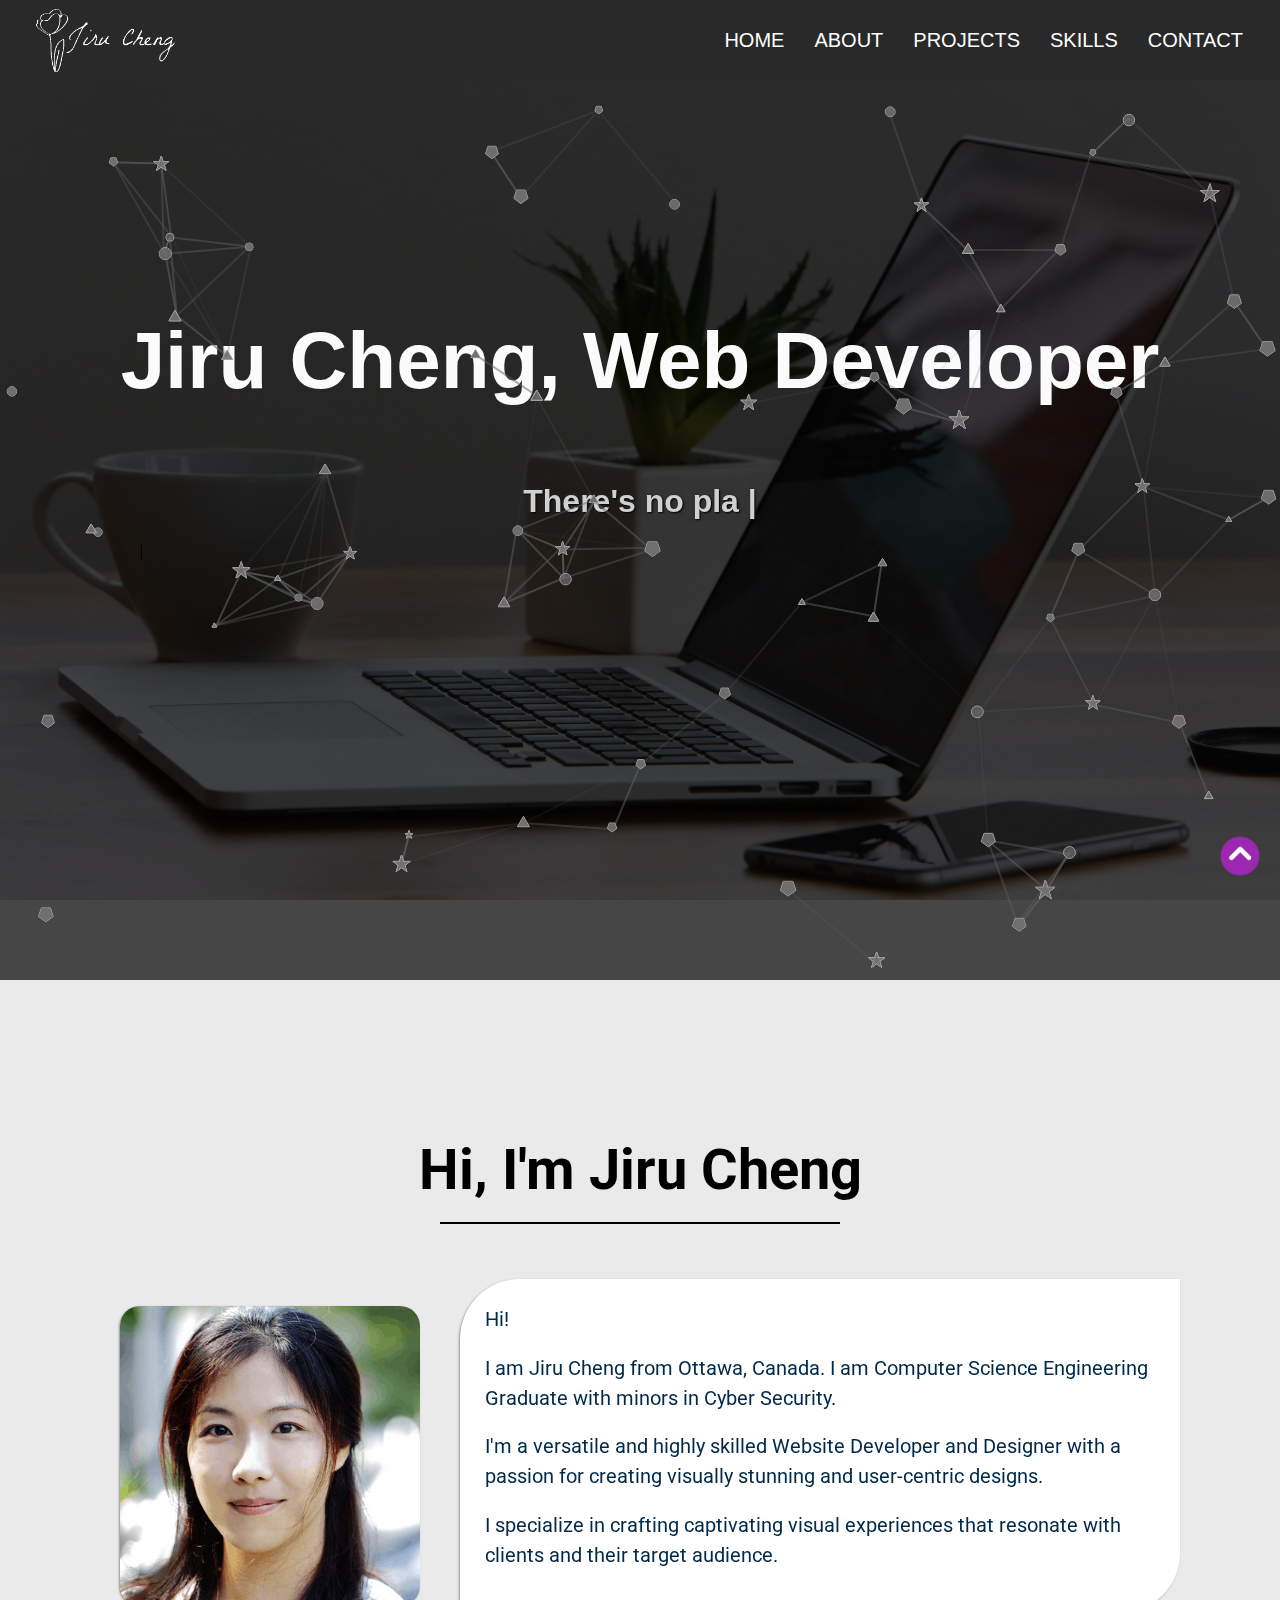
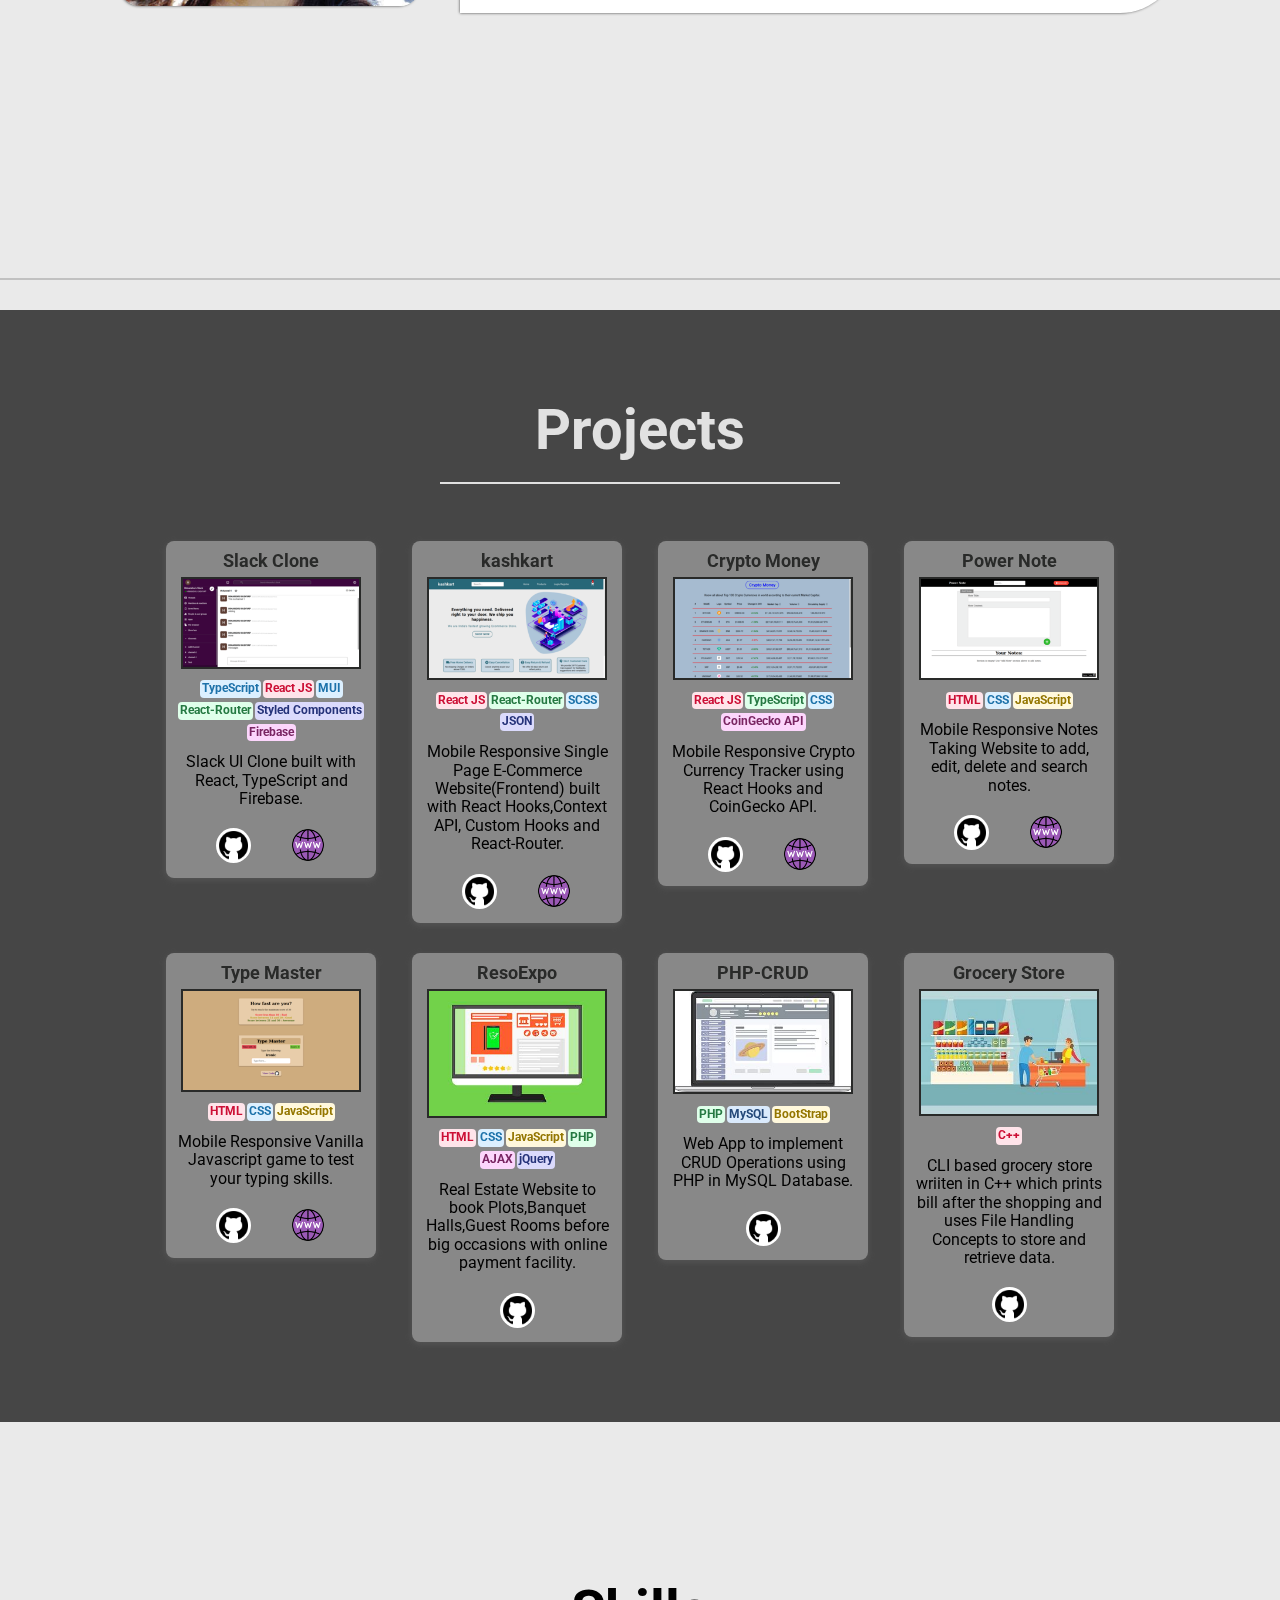
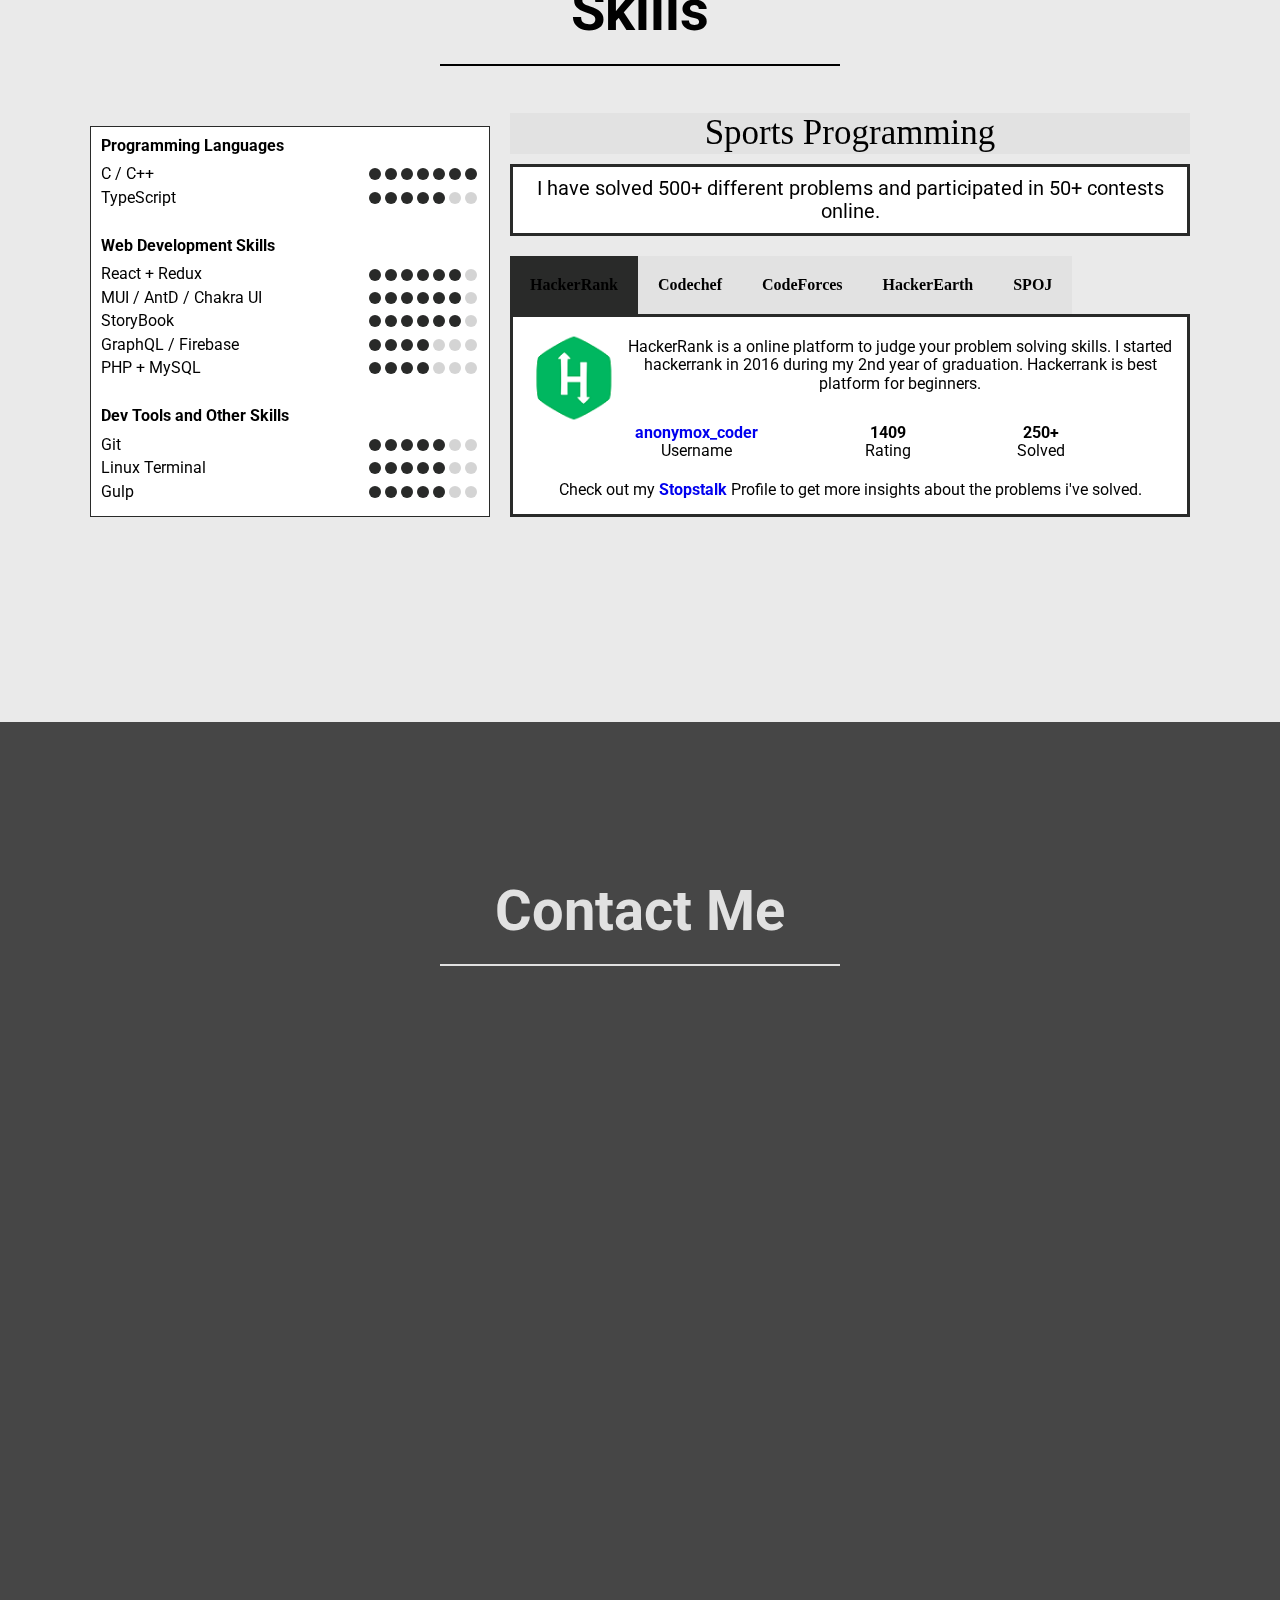
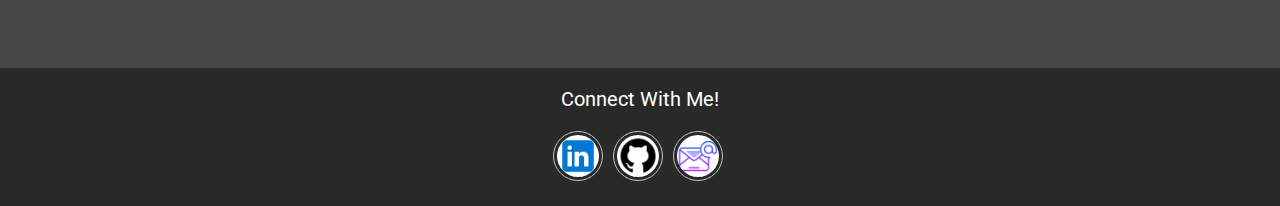
==== commit 5af0c4fe: "4" ====
--- a/index.html
+++ b/index.html
@@ -45,10 +45,10 @@
     <meta http-equiv="X-UA-Compatible" content="ie=edge">
     <meta name="theme-color" content="#ffffff">
 
-    <link rel="icon" type="image/png" sizes="192x192" href="images/android-chrome-192x192.png">
-    <link rel="apple-touch-icon" sizes="180x180" href="images/apple-touch-icon.png">
-    <link rel="icon" type="image/png" sizes="32x32" href="images/favicon-32x32.png">
-    <link rel="icon" type="image/png" sizes="16x16" href="images/favicon-16x16.png">
+    <!-- <link rel="icon" type="image/png" sizes="192x192" href="images/android-chrome-192x192.png">
+    <link rel="apple-touch-icon" sizes="180x180" href="images/apple-touch-icon.png"> -->
+    <!-- <link rel="icon" type="image/png" sizes="32x32" href="images/favicon-32x32.png">
+    <link rel="icon" type="image/png" sizes="16x16" href="images/favicon-16x16.png"> -->
 
     <link rel="stylesheet" type="text/css" href="css/style.css">
     <link rel="stylesheet" type="text/css" href="css/responsive.css">
@@ -578,13 +578,13 @@
                     <p>Connect With Me!</p>
                 </div>
                 <div>
-                    <a href="https://www.linkedin.com/in/himankash/" target="_blank"><img src="images/linkedin.png"
+                    <a href="https://www.linkedin.com/in/jiru-cheng-28aa1b317/" target="_blank"><img src="images/linkedin.png"
                             class="footer-icon" alt="Linkedin Logo"></a>
-                    <a href="https://github.com/iamhiman/" target="_blank"><img src="images/github.png"
+                    <a href="https://github.com/ByteBell0web/" target="_blank"><img src="images/github.png"
                             class="footer-icon" alt="Github Logo"></a>
-                    <a href="https://www.instagram.com/himan_kash/" target="_blank"><img src="images/instagram.png"
-                            class="footer-icon" alt="Instagram Logo"></a>
-                    <a href="mailto:kashyap.himanshu27@rocketmail.com" target="_blank"><img src="images/mail.png"
+                    <!-- <a href="https://www.instagram.com/himan_kash/" target="_blank"><img src="images/instagram.png"
+                            class="footer-icon" alt="Instagram Logo"></a> -->
+                    <a href="mailto:jirucheng1202@gmail.com" target="_blank"><img src="images/mail.png"
                             class="footer-icon" alt="Email Logo"></a>
                 </div>
             </div>
